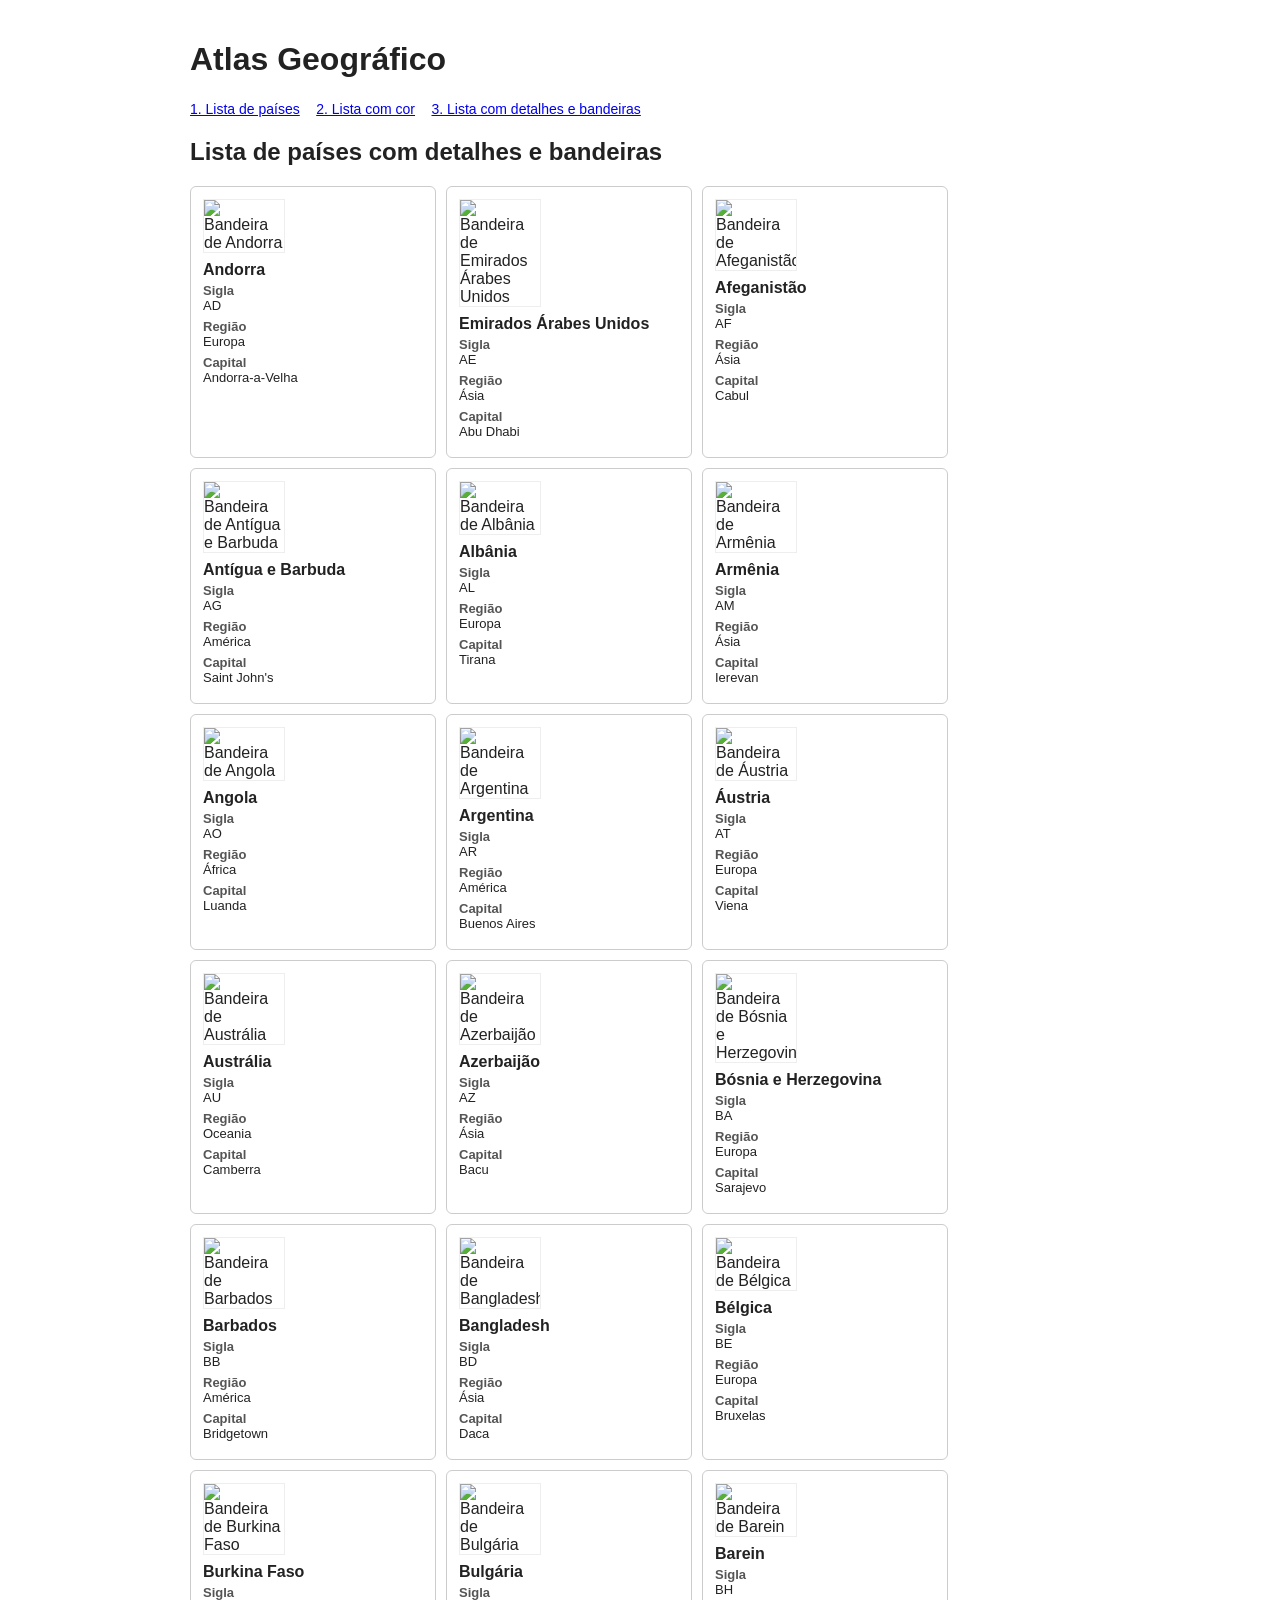
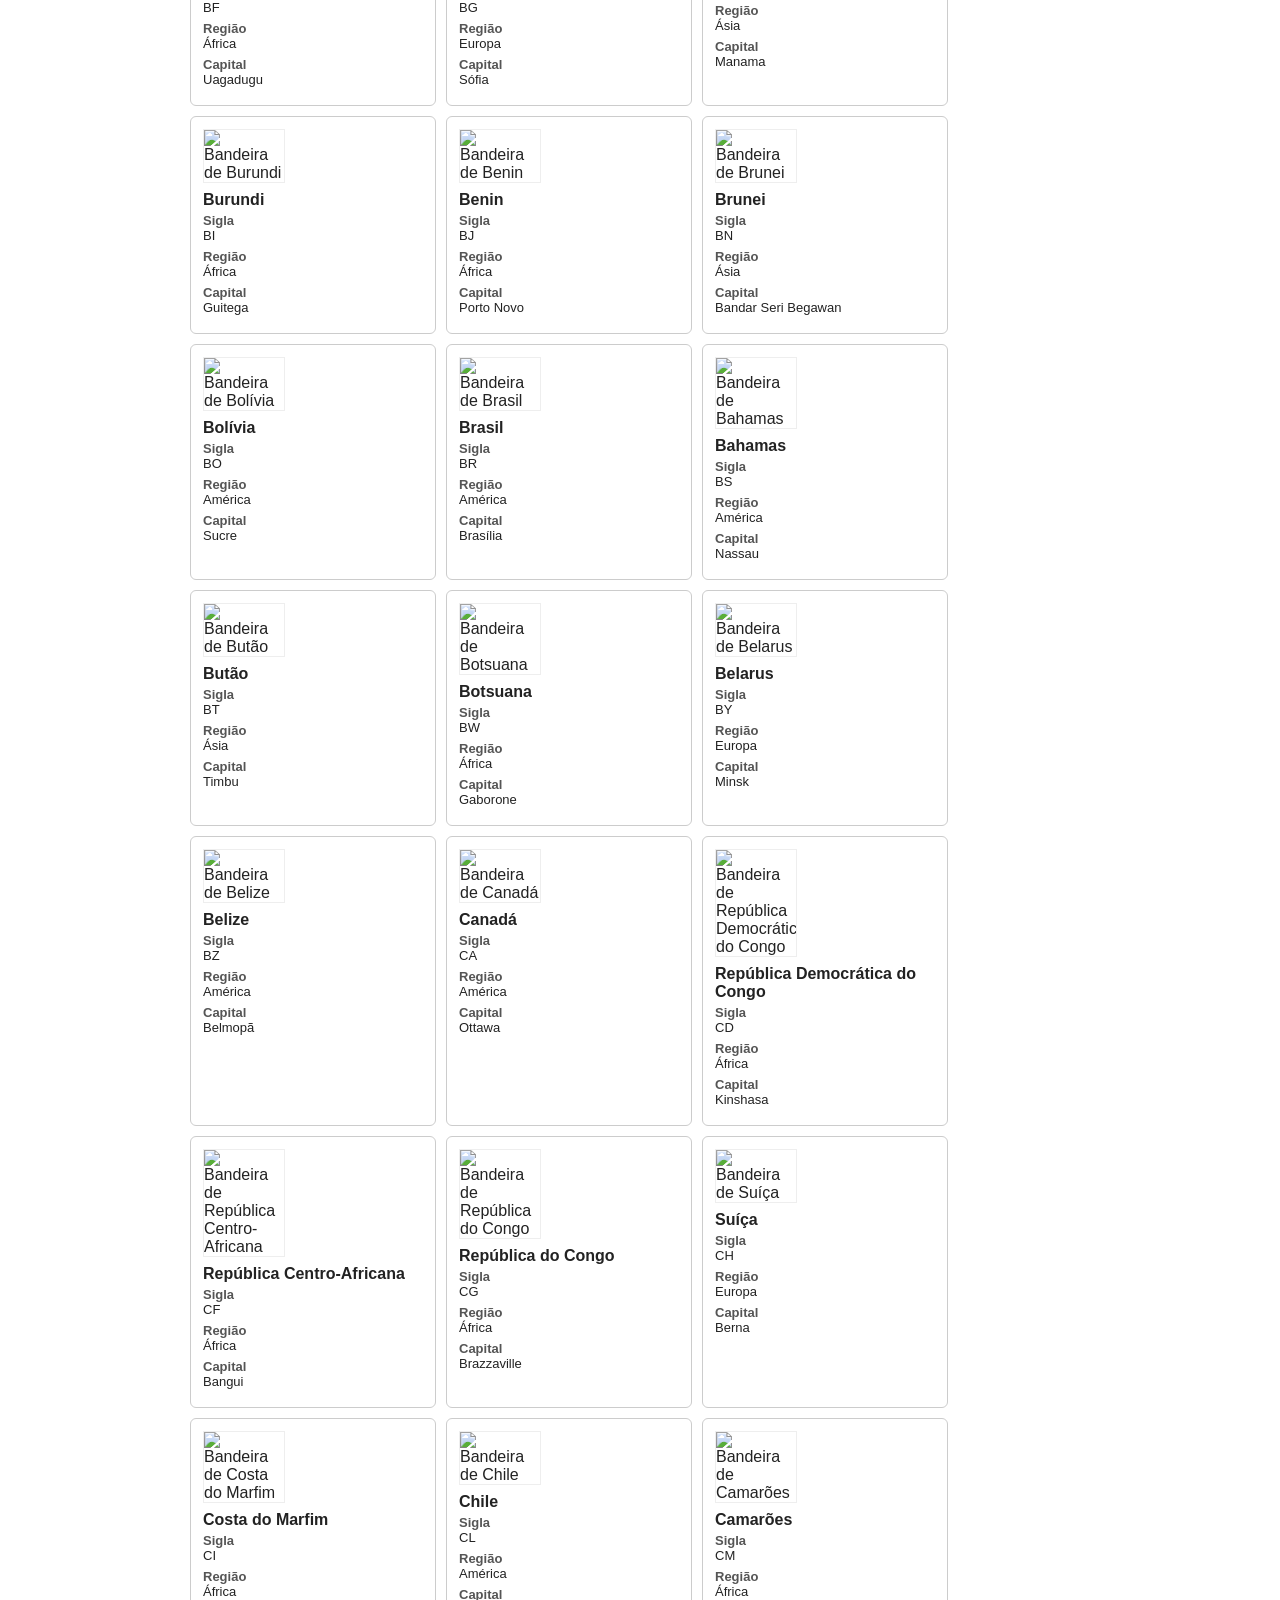
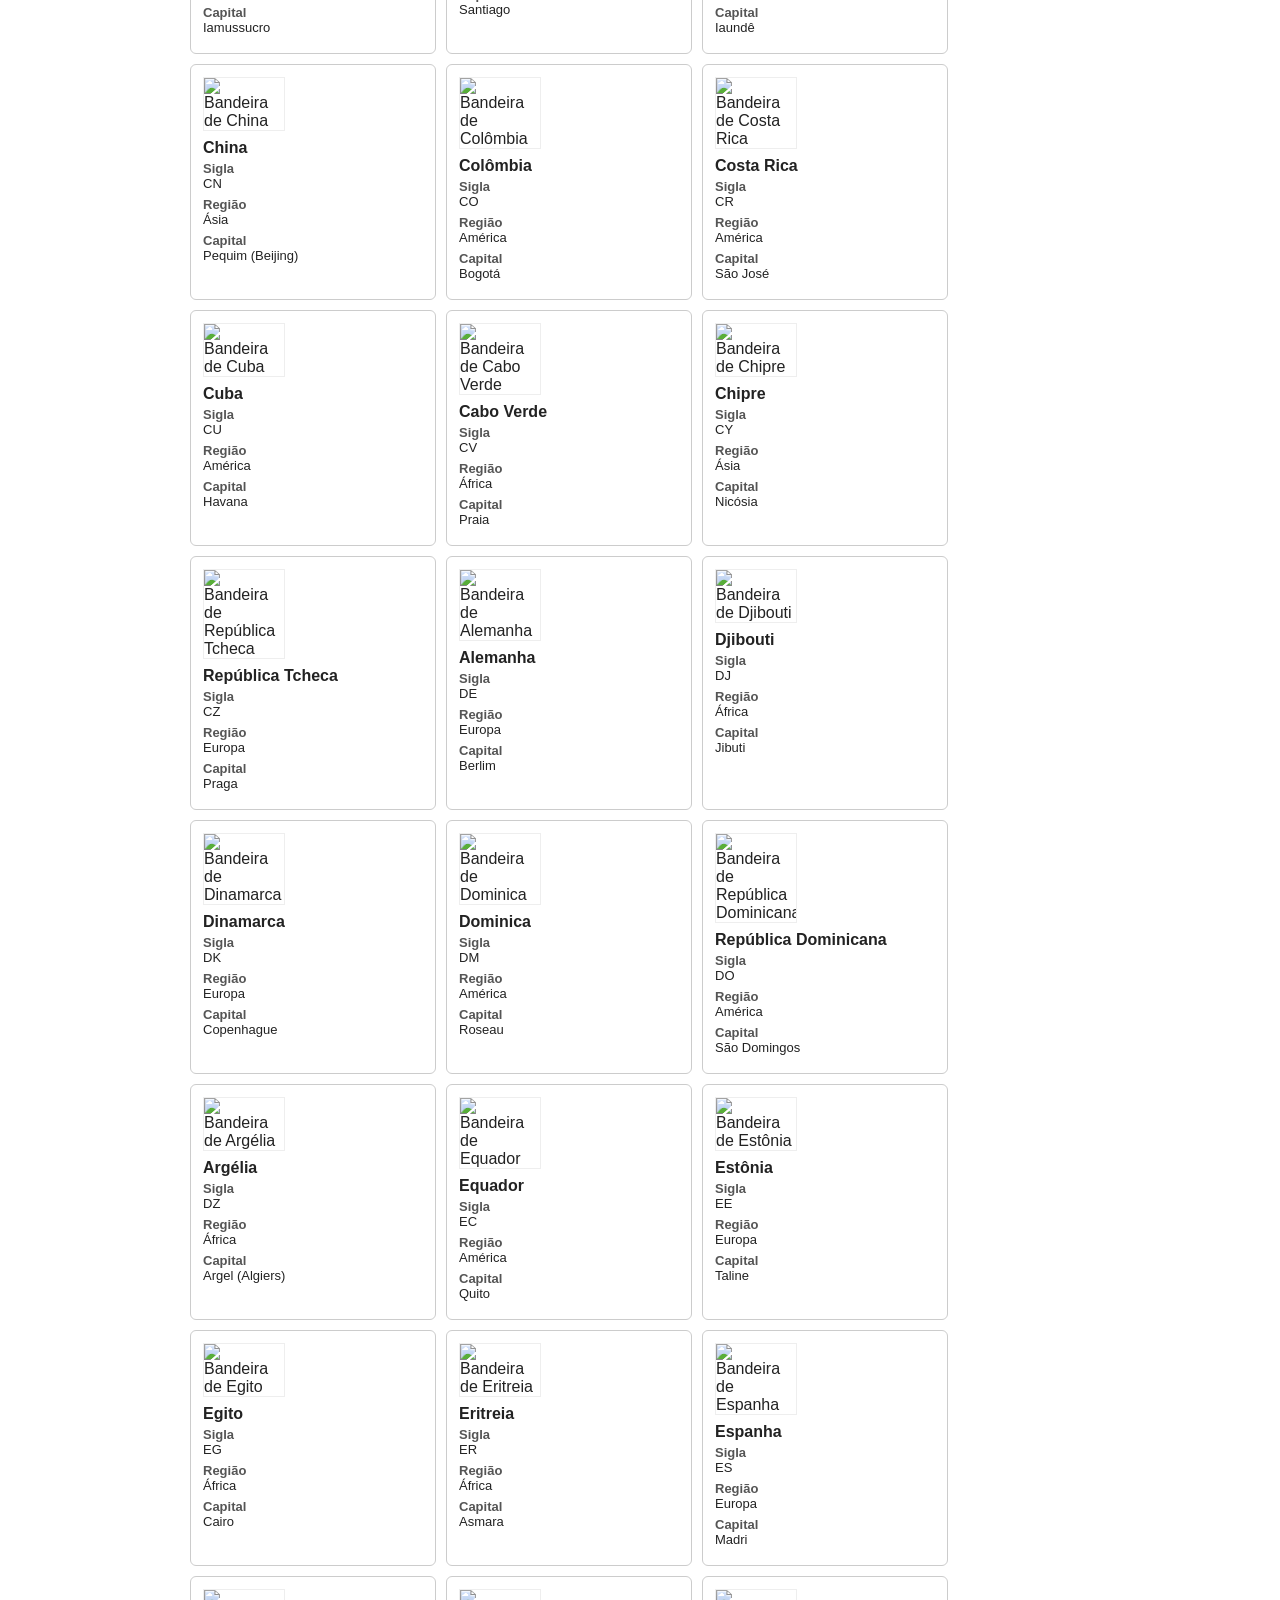
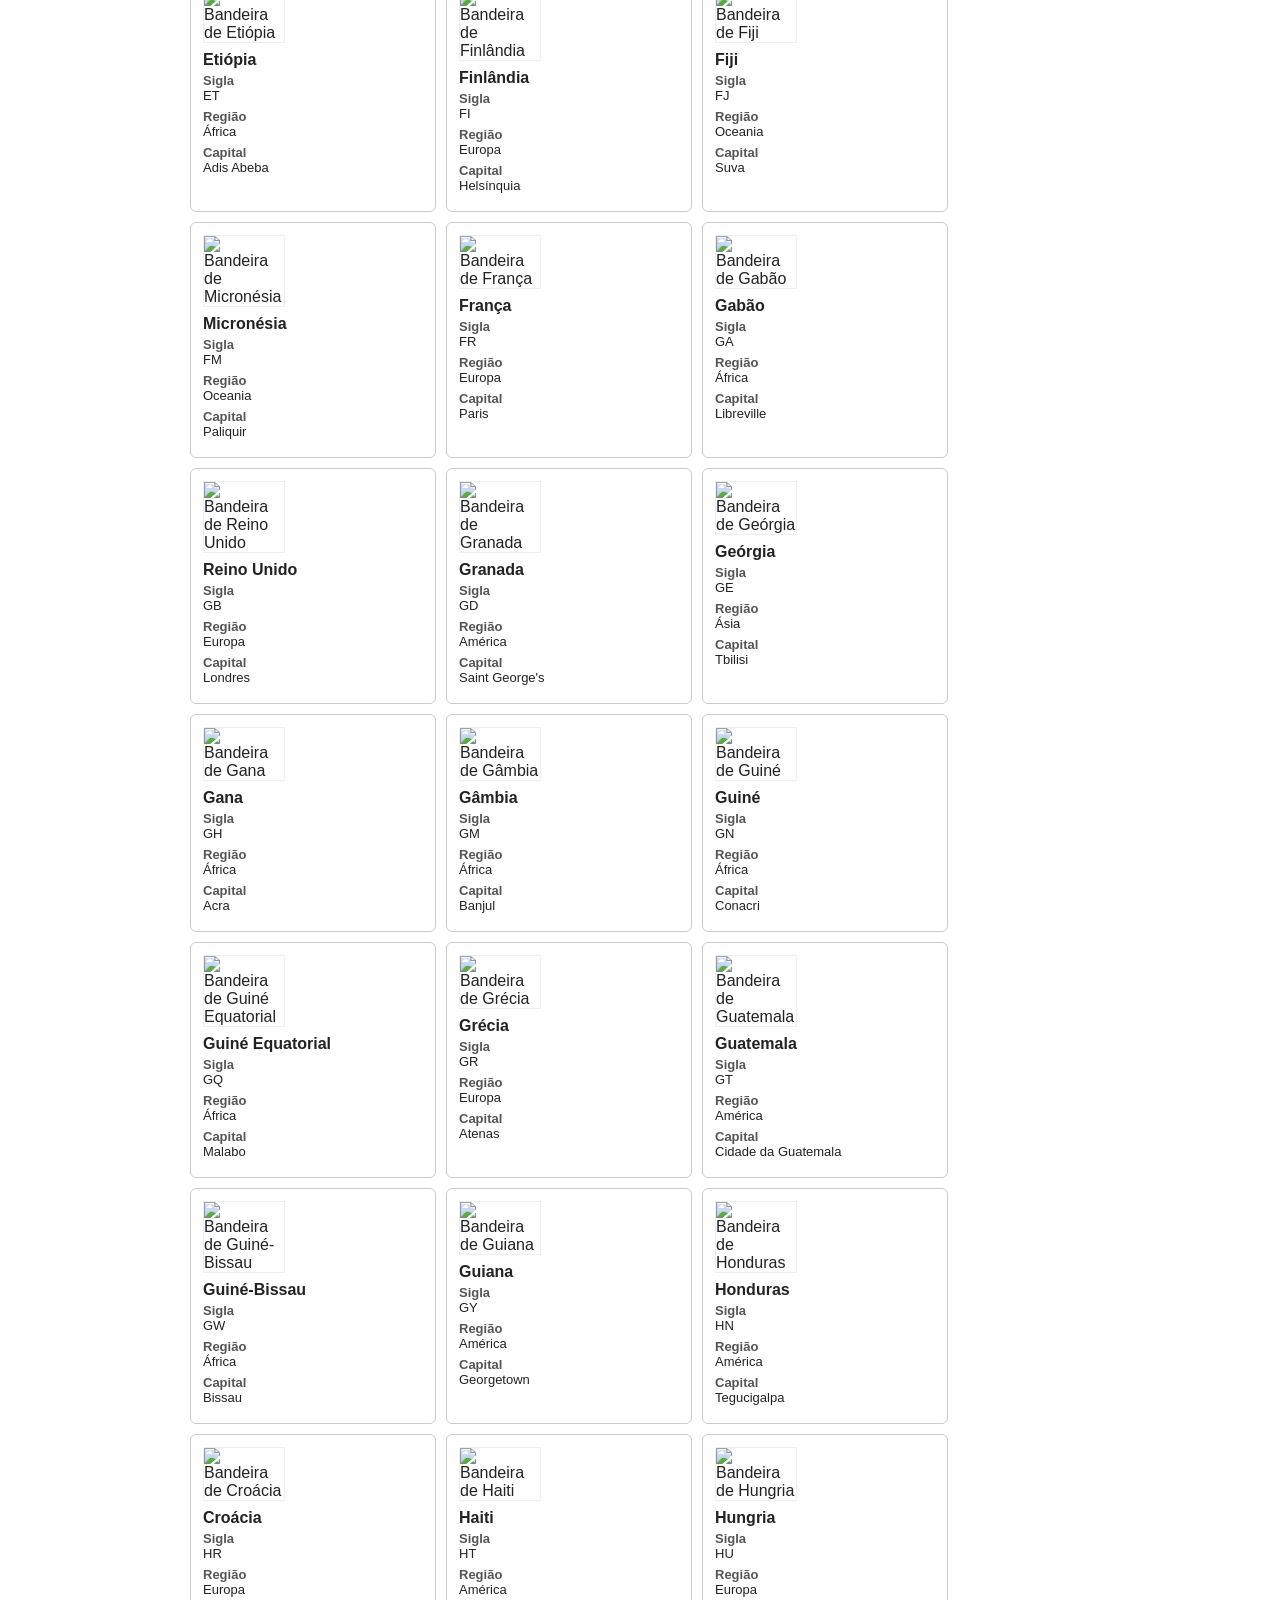
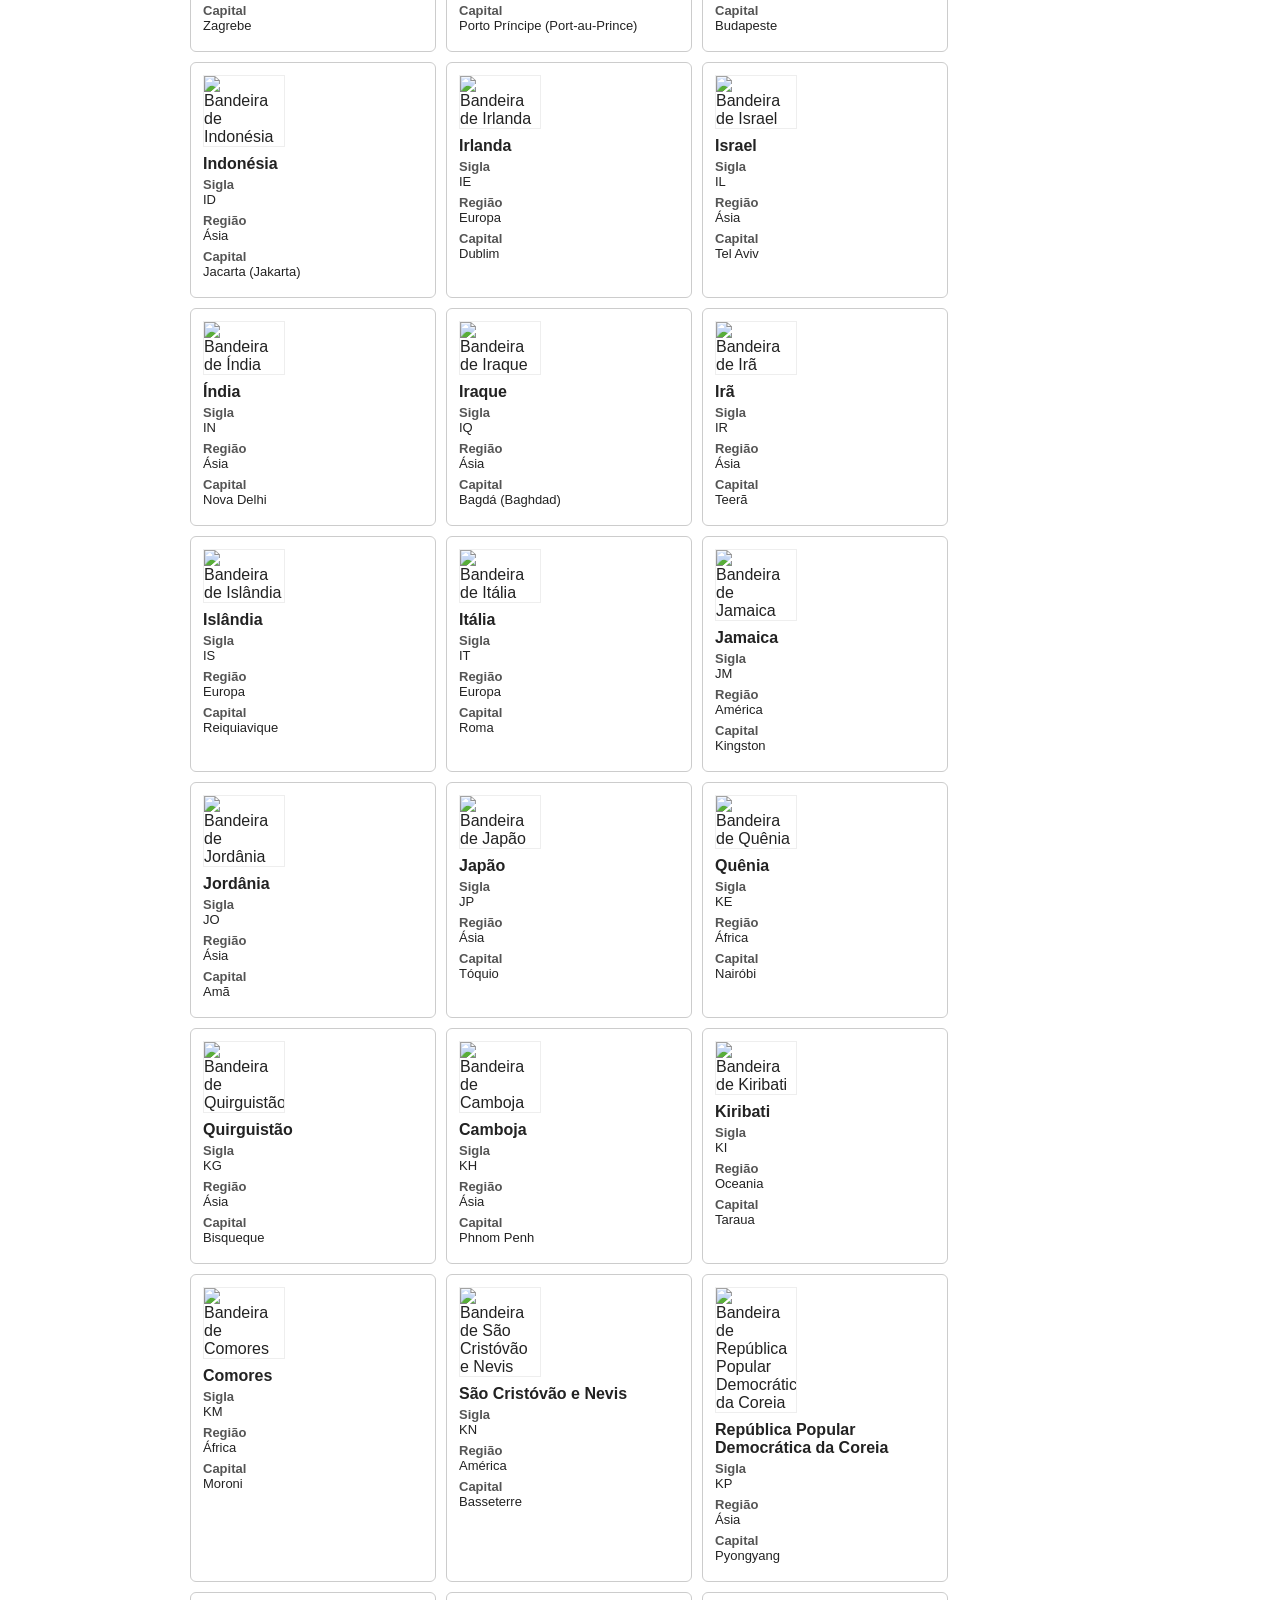
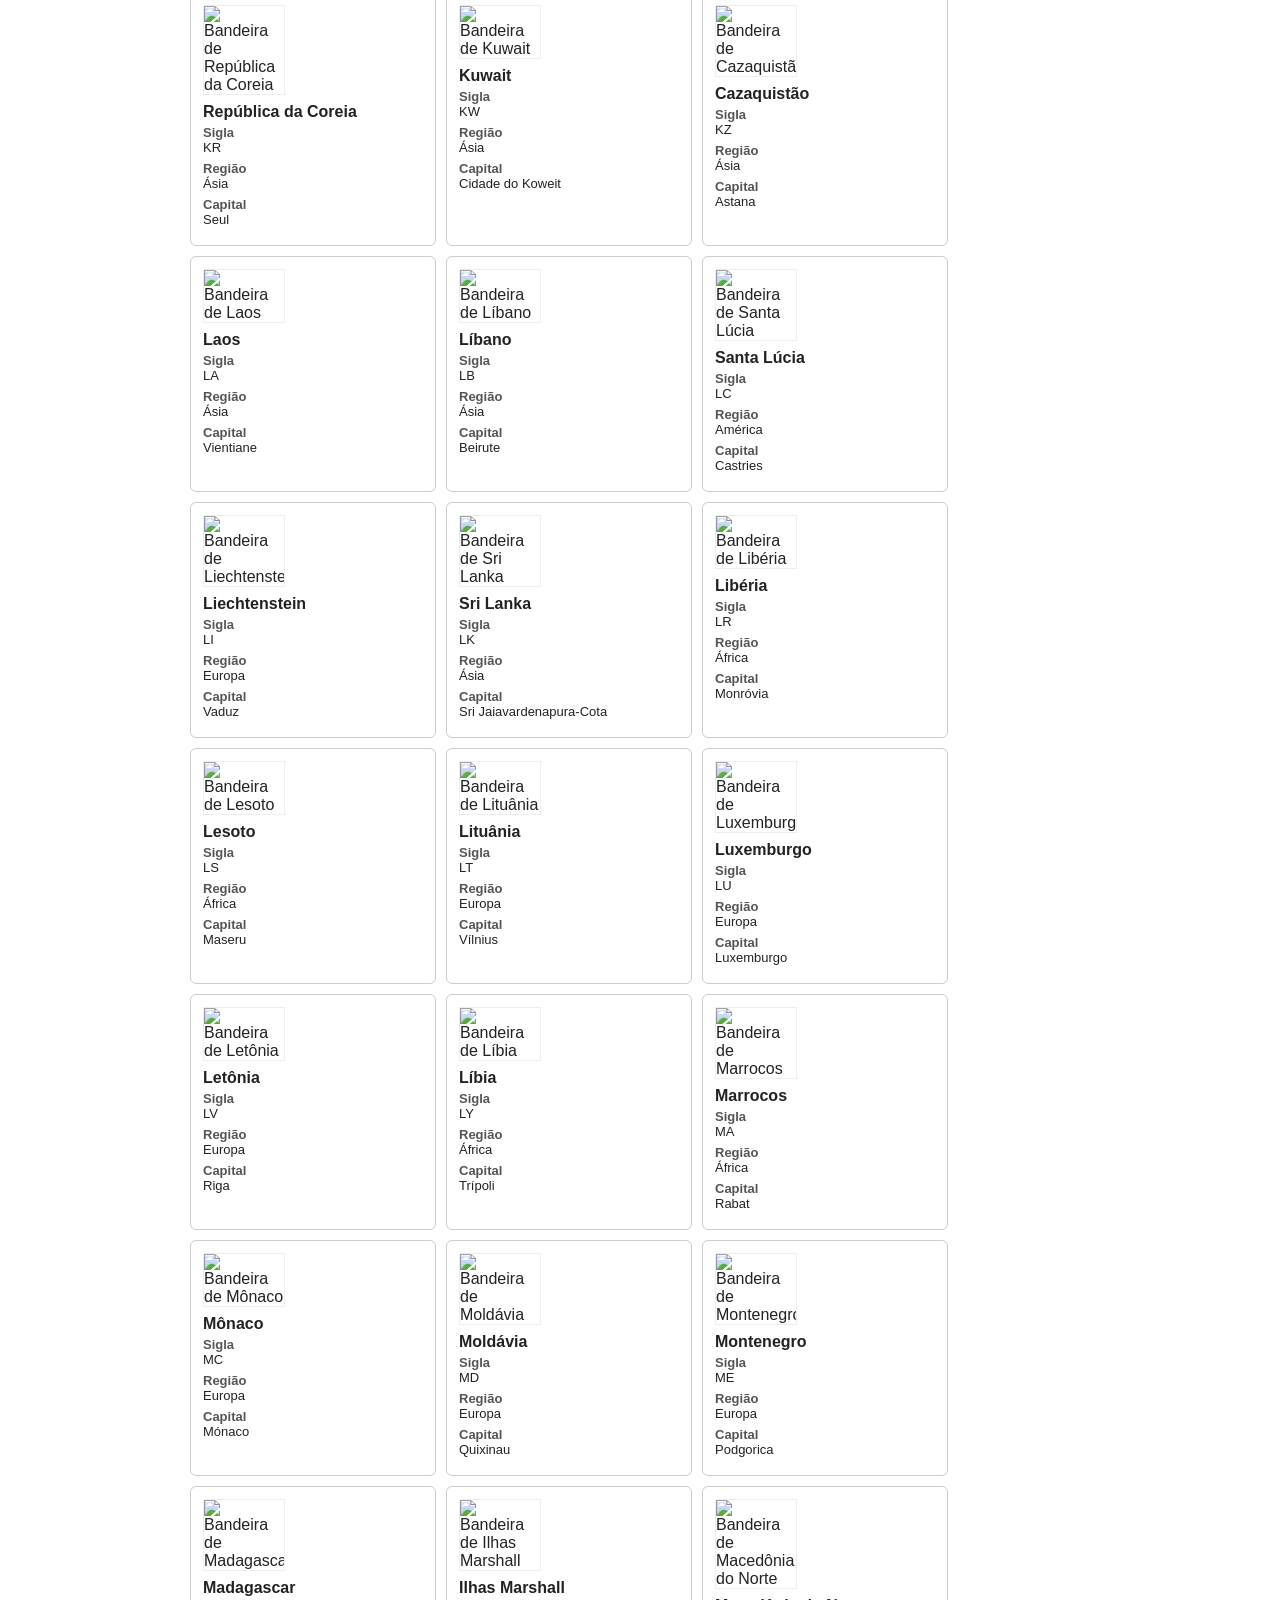
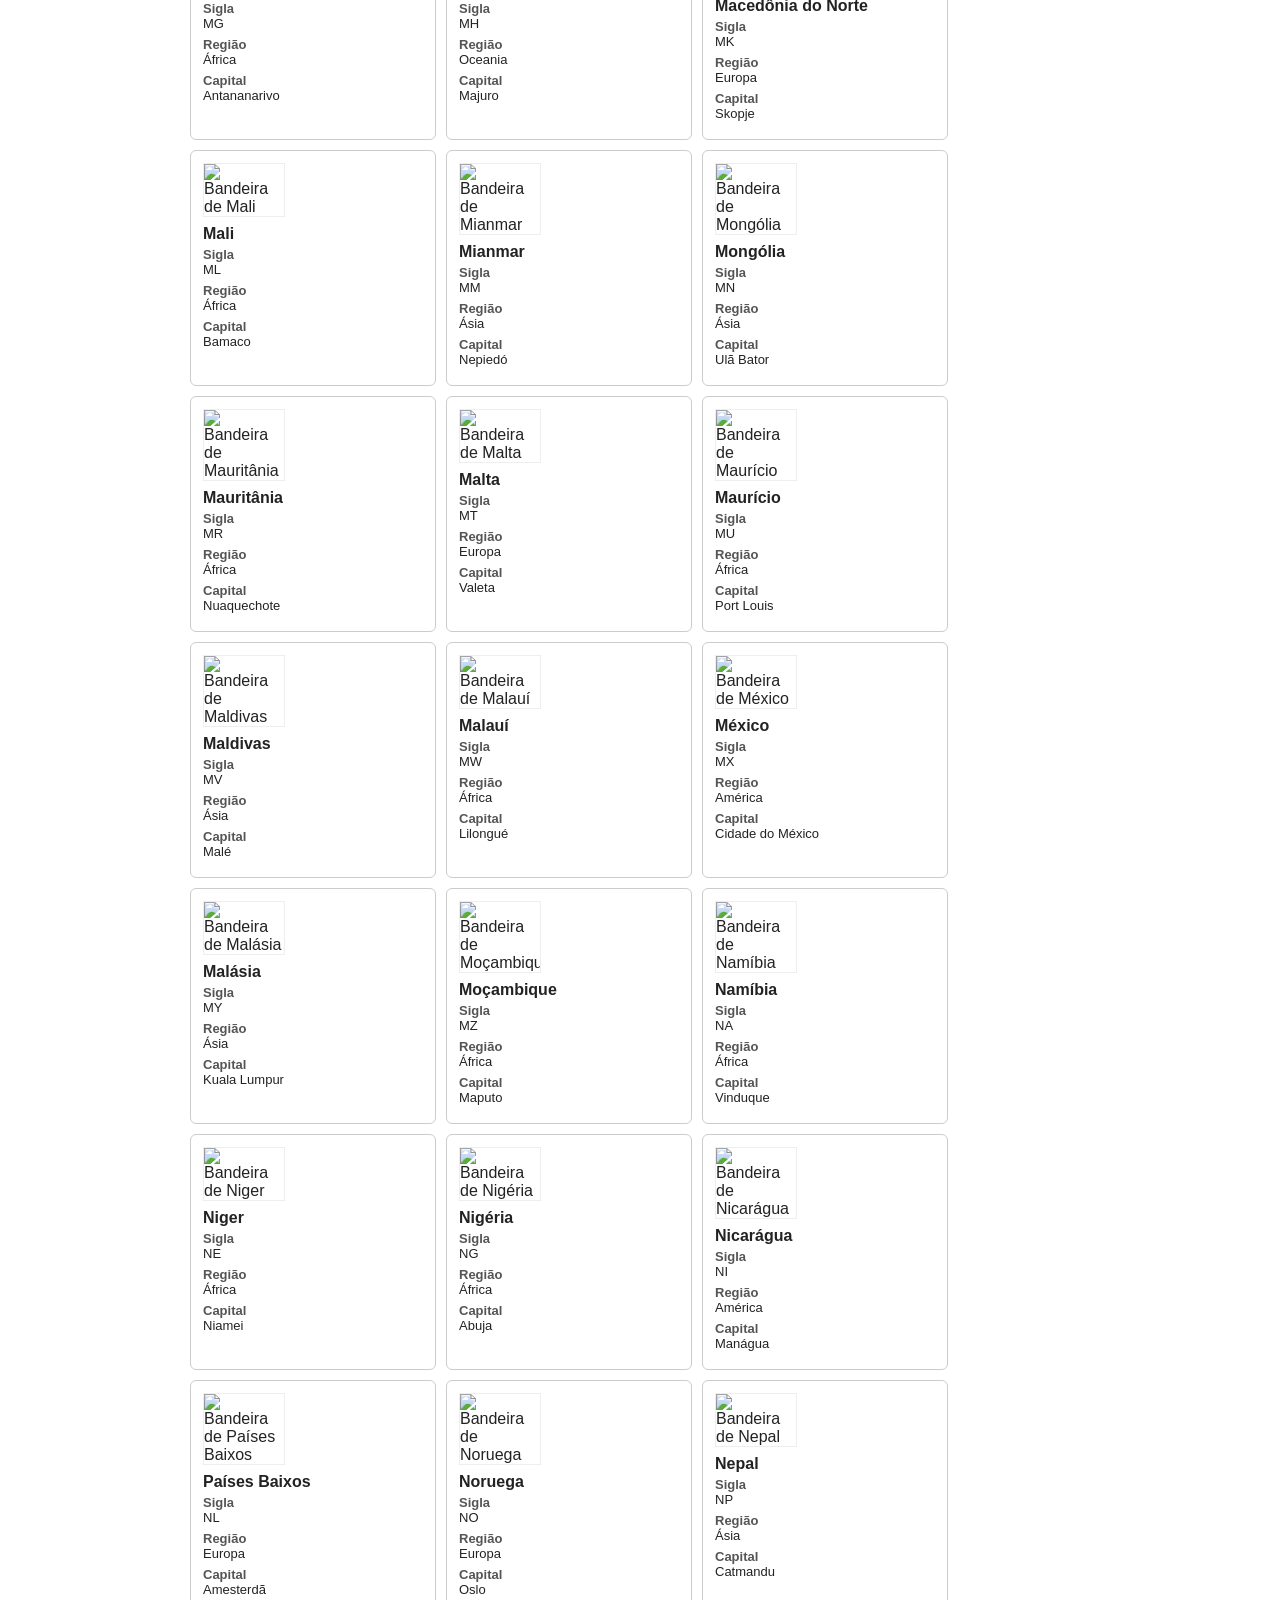
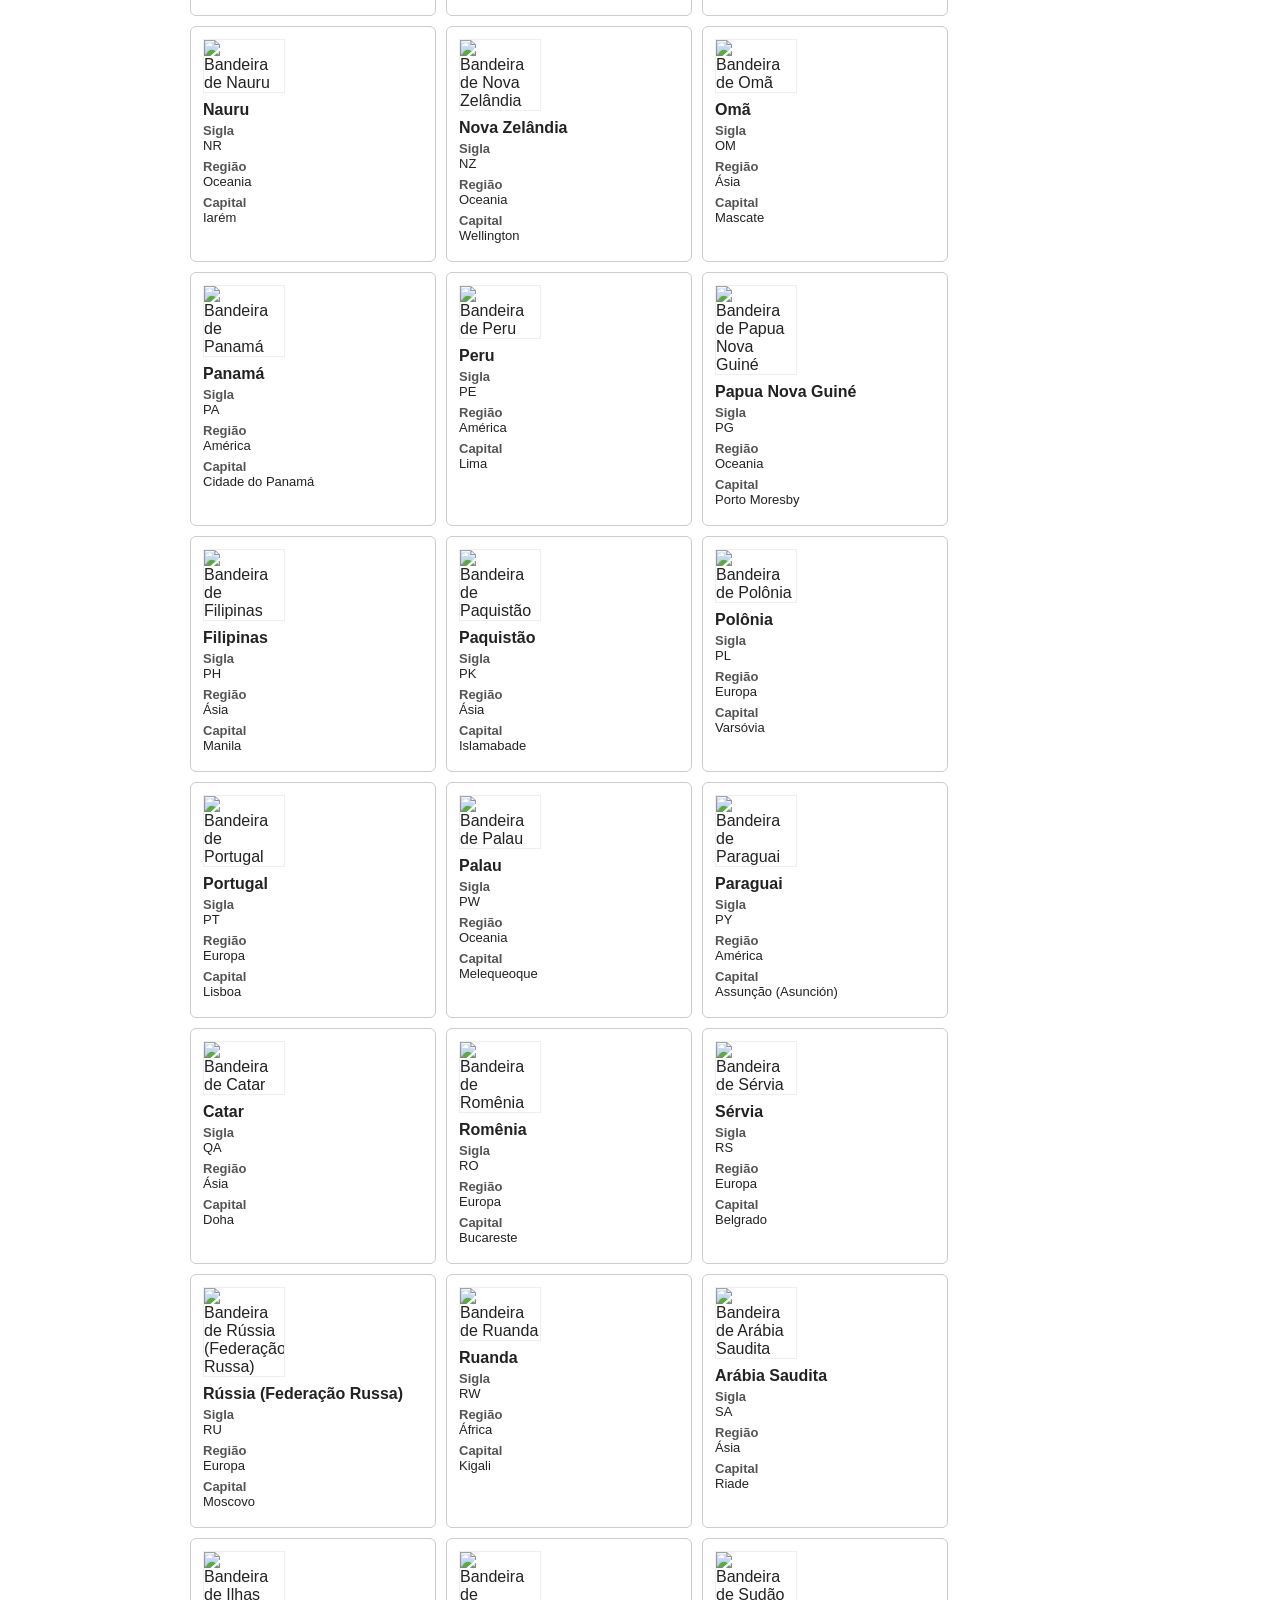
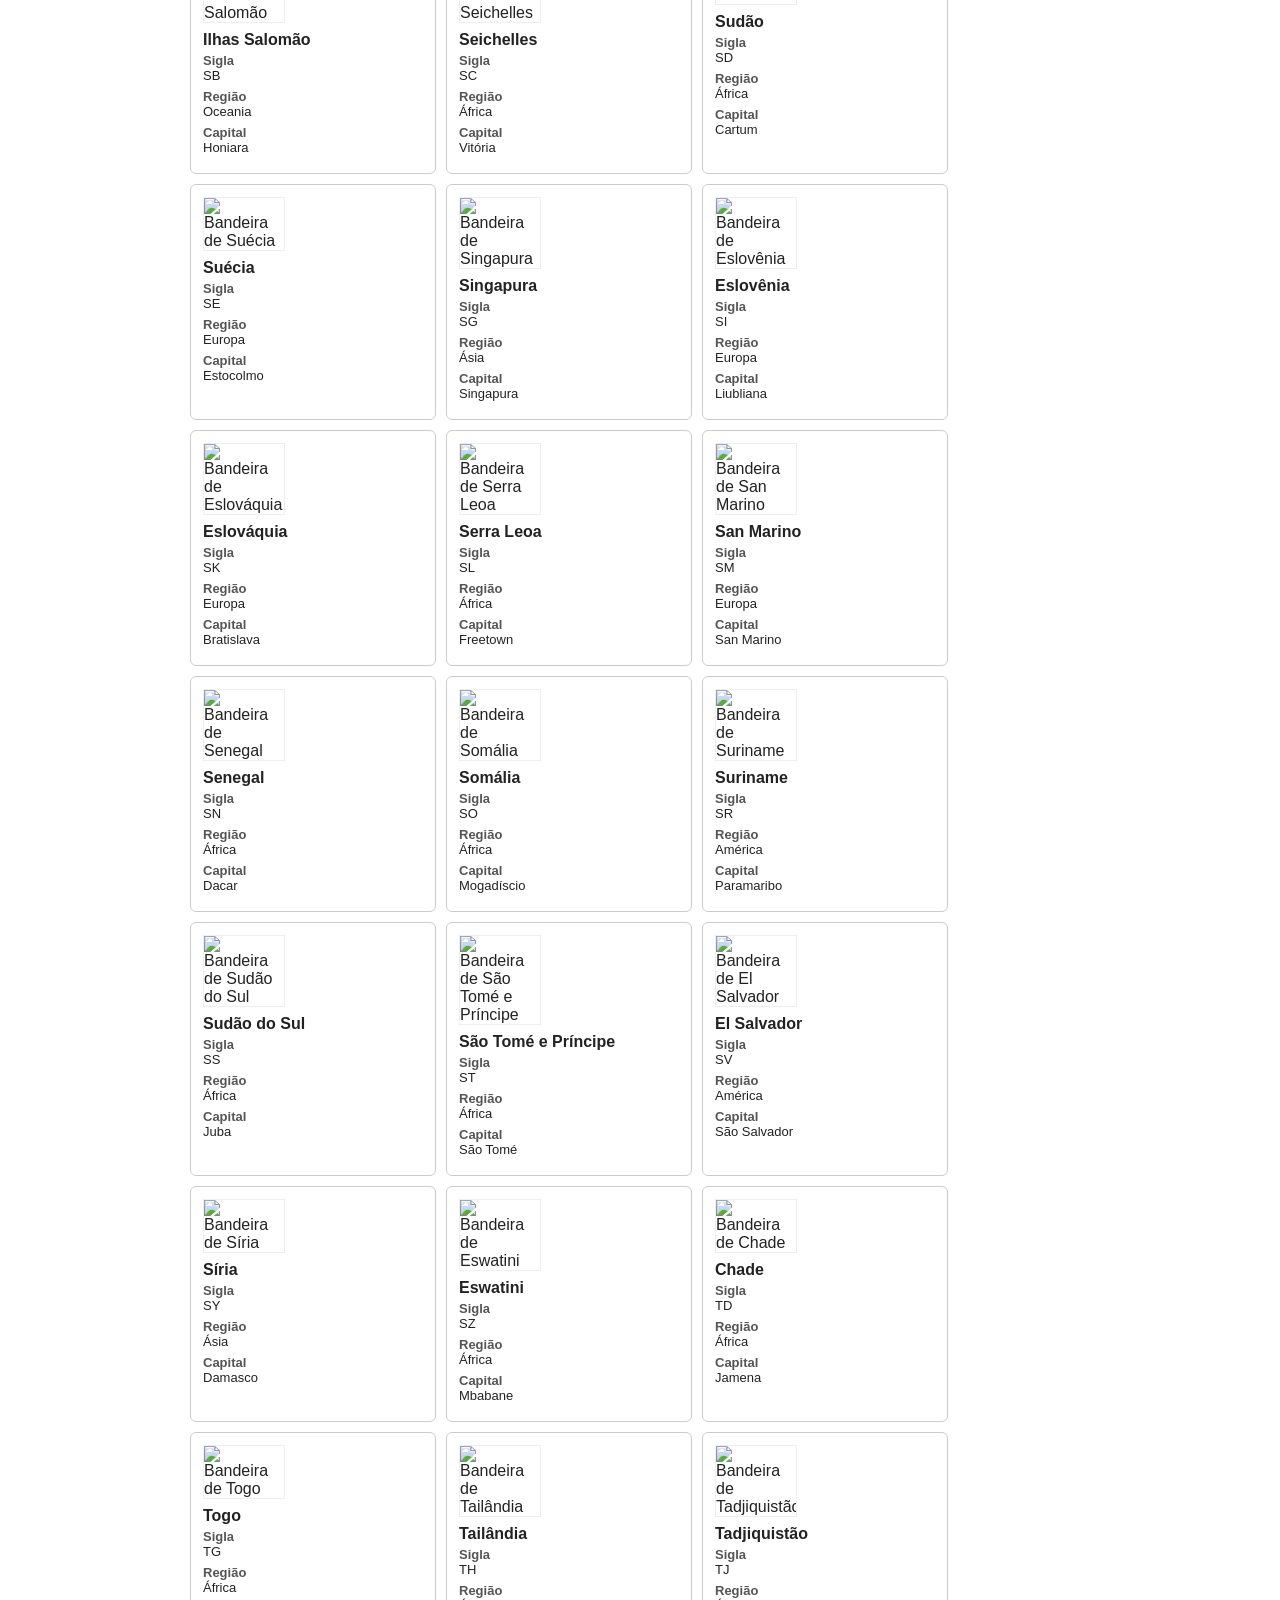
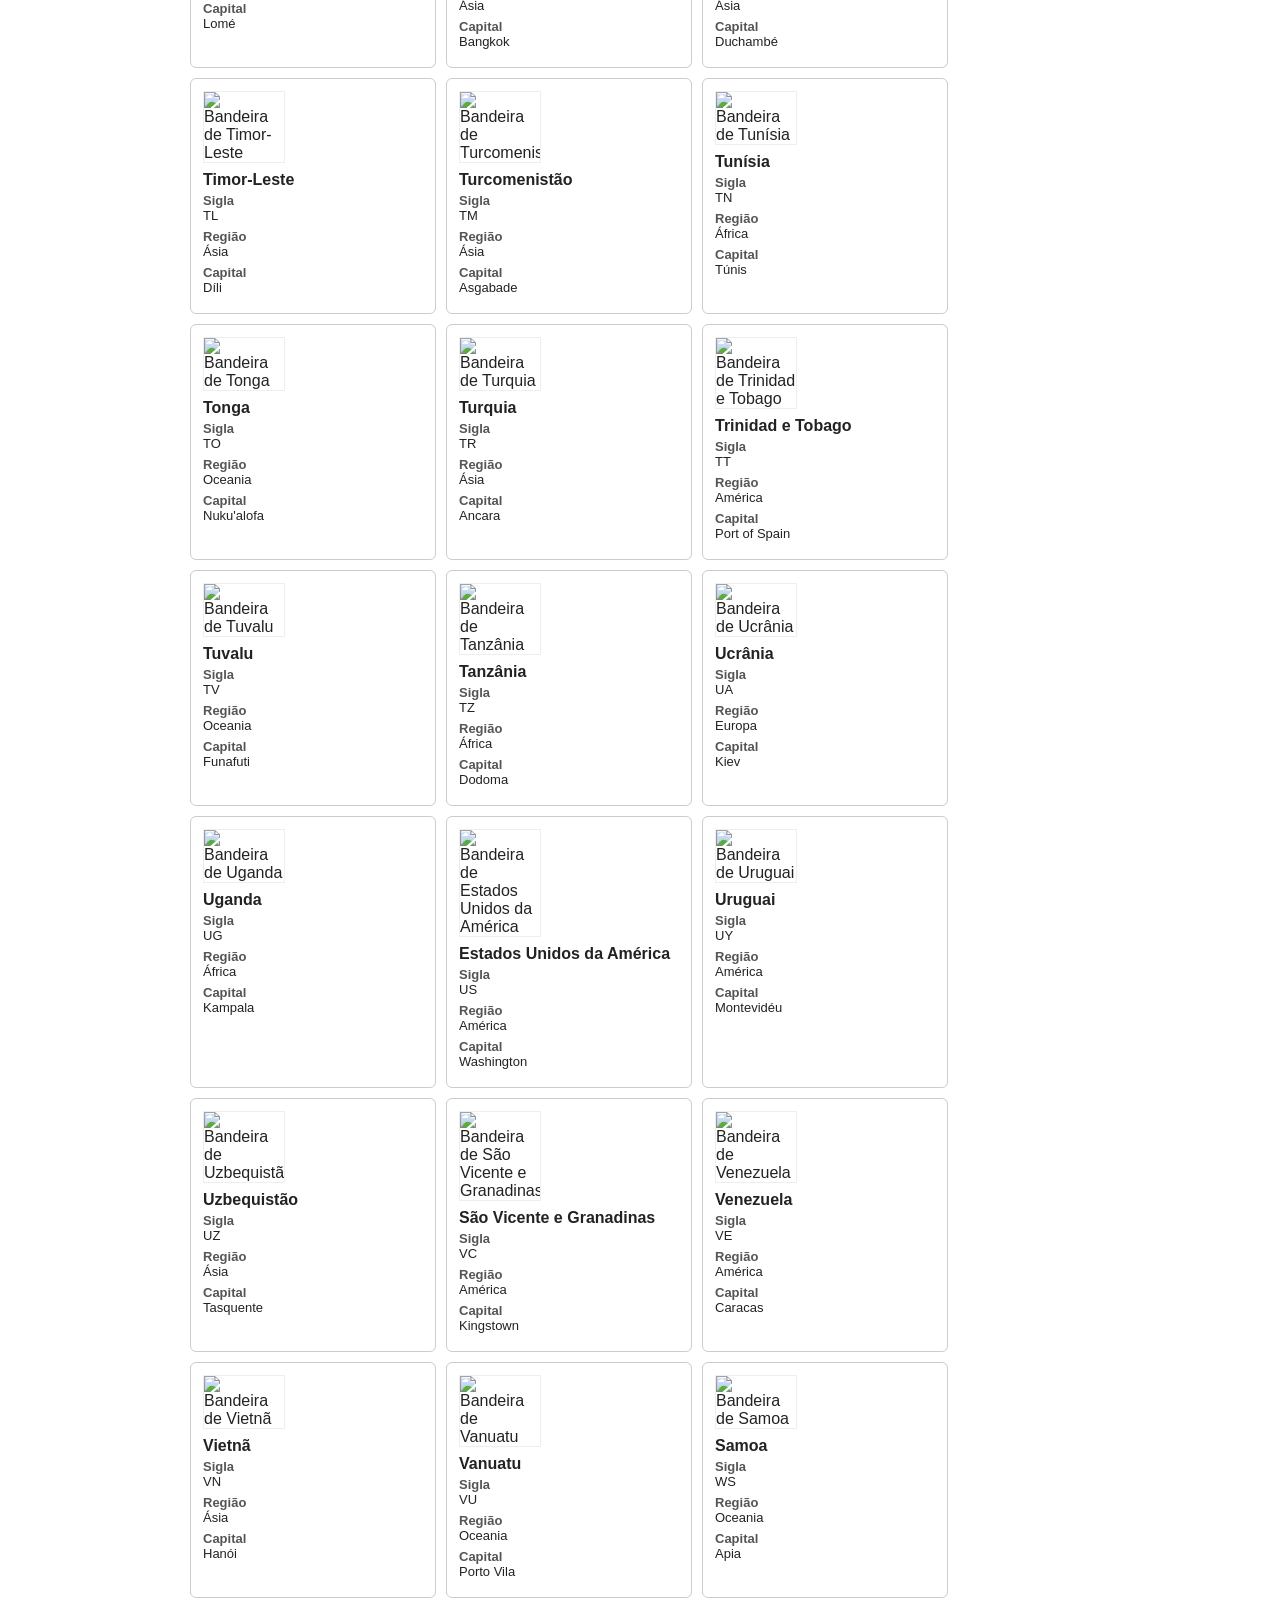
==== aluno/paises/paises-detalhes.html @ 15558d2b "exercicio paises" ====
<!DOCTYPE html>
<html lang="pt-br">
<head>
	<meta charset="UTF-8">
	<meta name="viewport" content="width=device-width, initial-scale=1.0">
	<title>Países com detalhes e bandeiras</title>
	<link rel="stylesheet" href="style.css">
</head>
<body>
	<header>
		<h1>Atlas Geográfico</h1>
		<nav>
			<a href="index.html">1. Lista de países</a>
			<a href="paises-cor.html">2. Lista com cor</a>
			<a href="paises-detalhes.html">3. Lista com detalhes e bandeiras</a>
		</nav>
	</header>

	<main>
		<h2>Lista de países com detalhes e bandeiras</h2>
		<section class="countries">
			<!-- Insira os países aqui -->
		</section>
	</main>

	<script src="countries-api.js"></script>
	<script src="lista-paises-detalhes.js"></script>
</body>
</html>
---- aluno/paises/style.css ----
body {
	font-family: Arial, sans-serif;
	max-width: 900px;
	margin: 0 auto;
	padding: 20px;
	color: #222;
}

header {
	margin-bottom: 20px;
}

nav a {
	margin-right: 12px;
	font-size: 14px;
}

.countries {
	display: flex;
	flex-wrap: wrap;
	gap: 10px;
}

.countries div {
	border: 1px solid #ccc;
	border-radius: 6px;
	padding: 10px 16px;
}

.countries div h3 {
	margin: 0;
	font-size: 14px;
}

.countries article {
	border: 1px solid #ccc;
	border-radius: 6px;
	padding: 12px;
	width: 220px;
}

.countries article h3 {
	margin: 8px 0 4px;
	font-size: 16px;
}

.countries article img {
	display: block;
	border: 1px solid #eee;
}

.countries article dl {
	margin: 0;
	font-size: 13px;
}

.countries article dt {
	font-weight: bold;
	color: #555;
}

.countries article dd {
	margin: 0 0 6px;
}
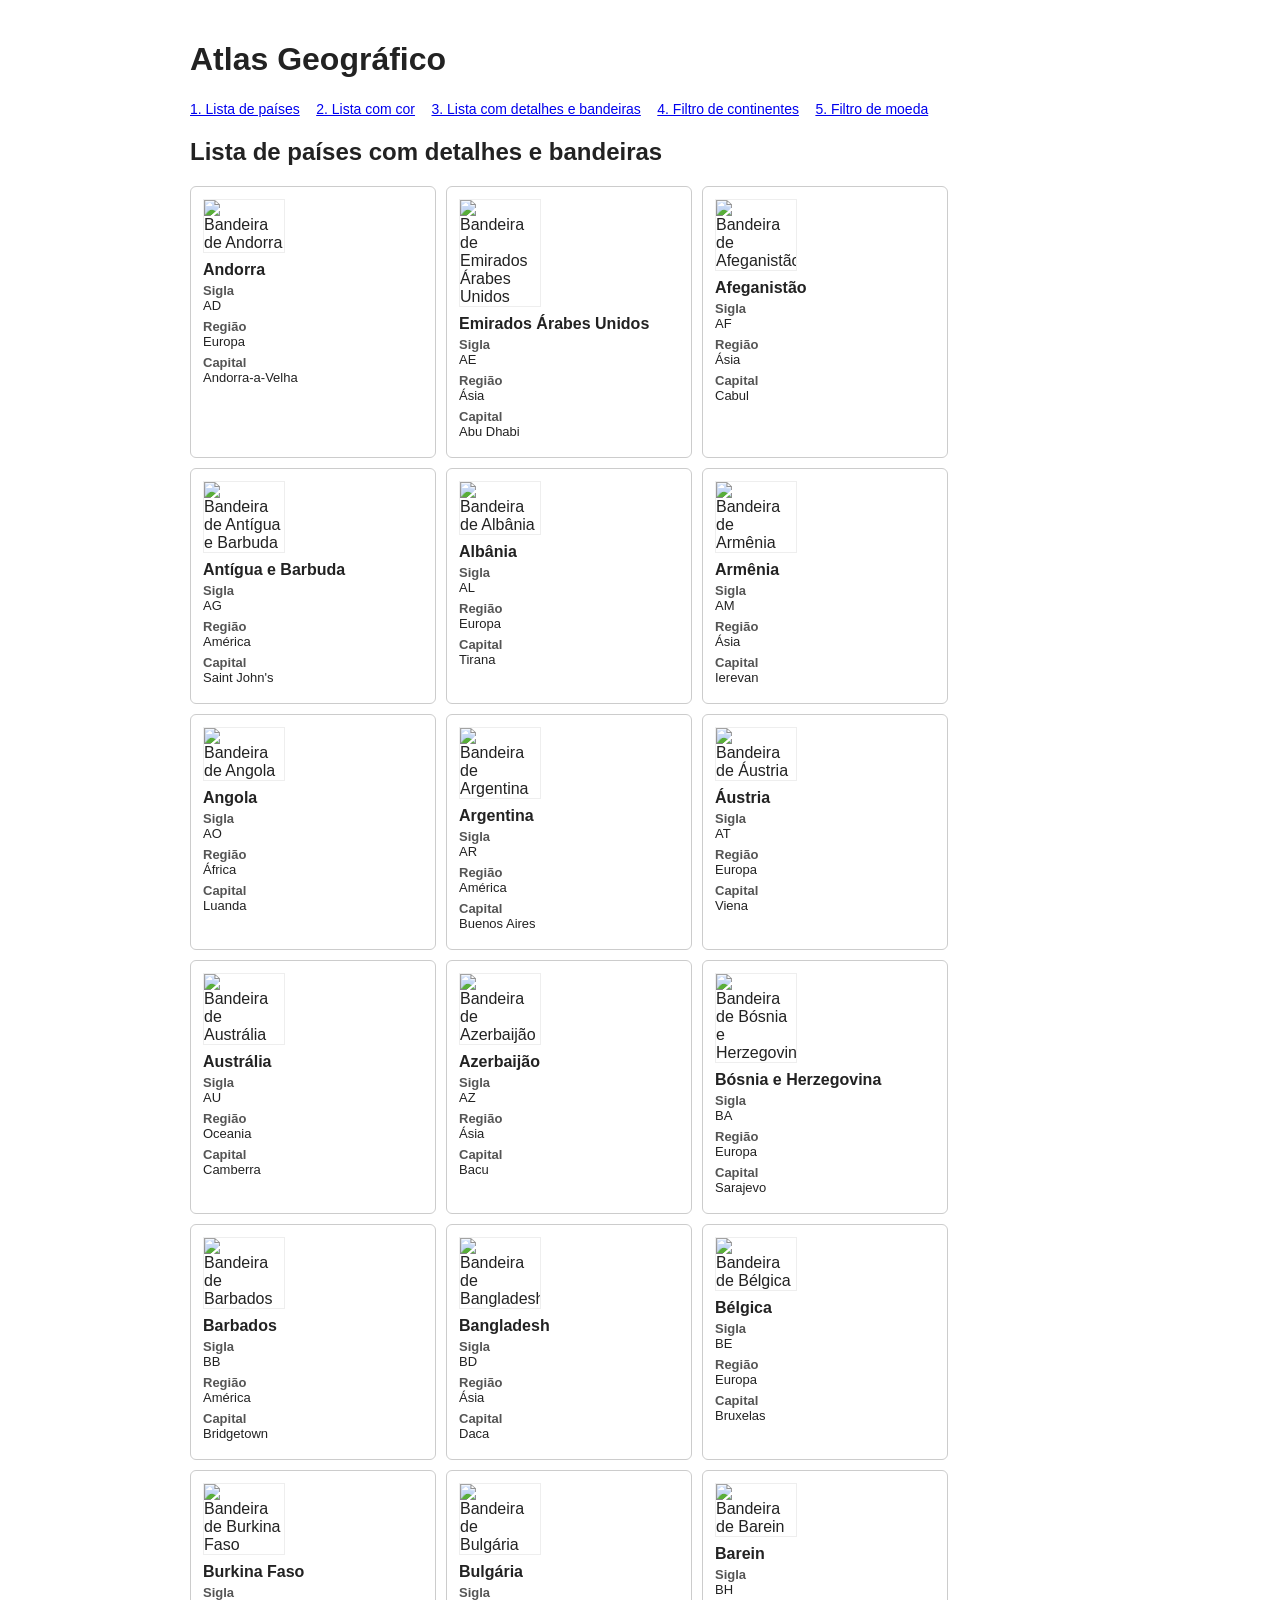
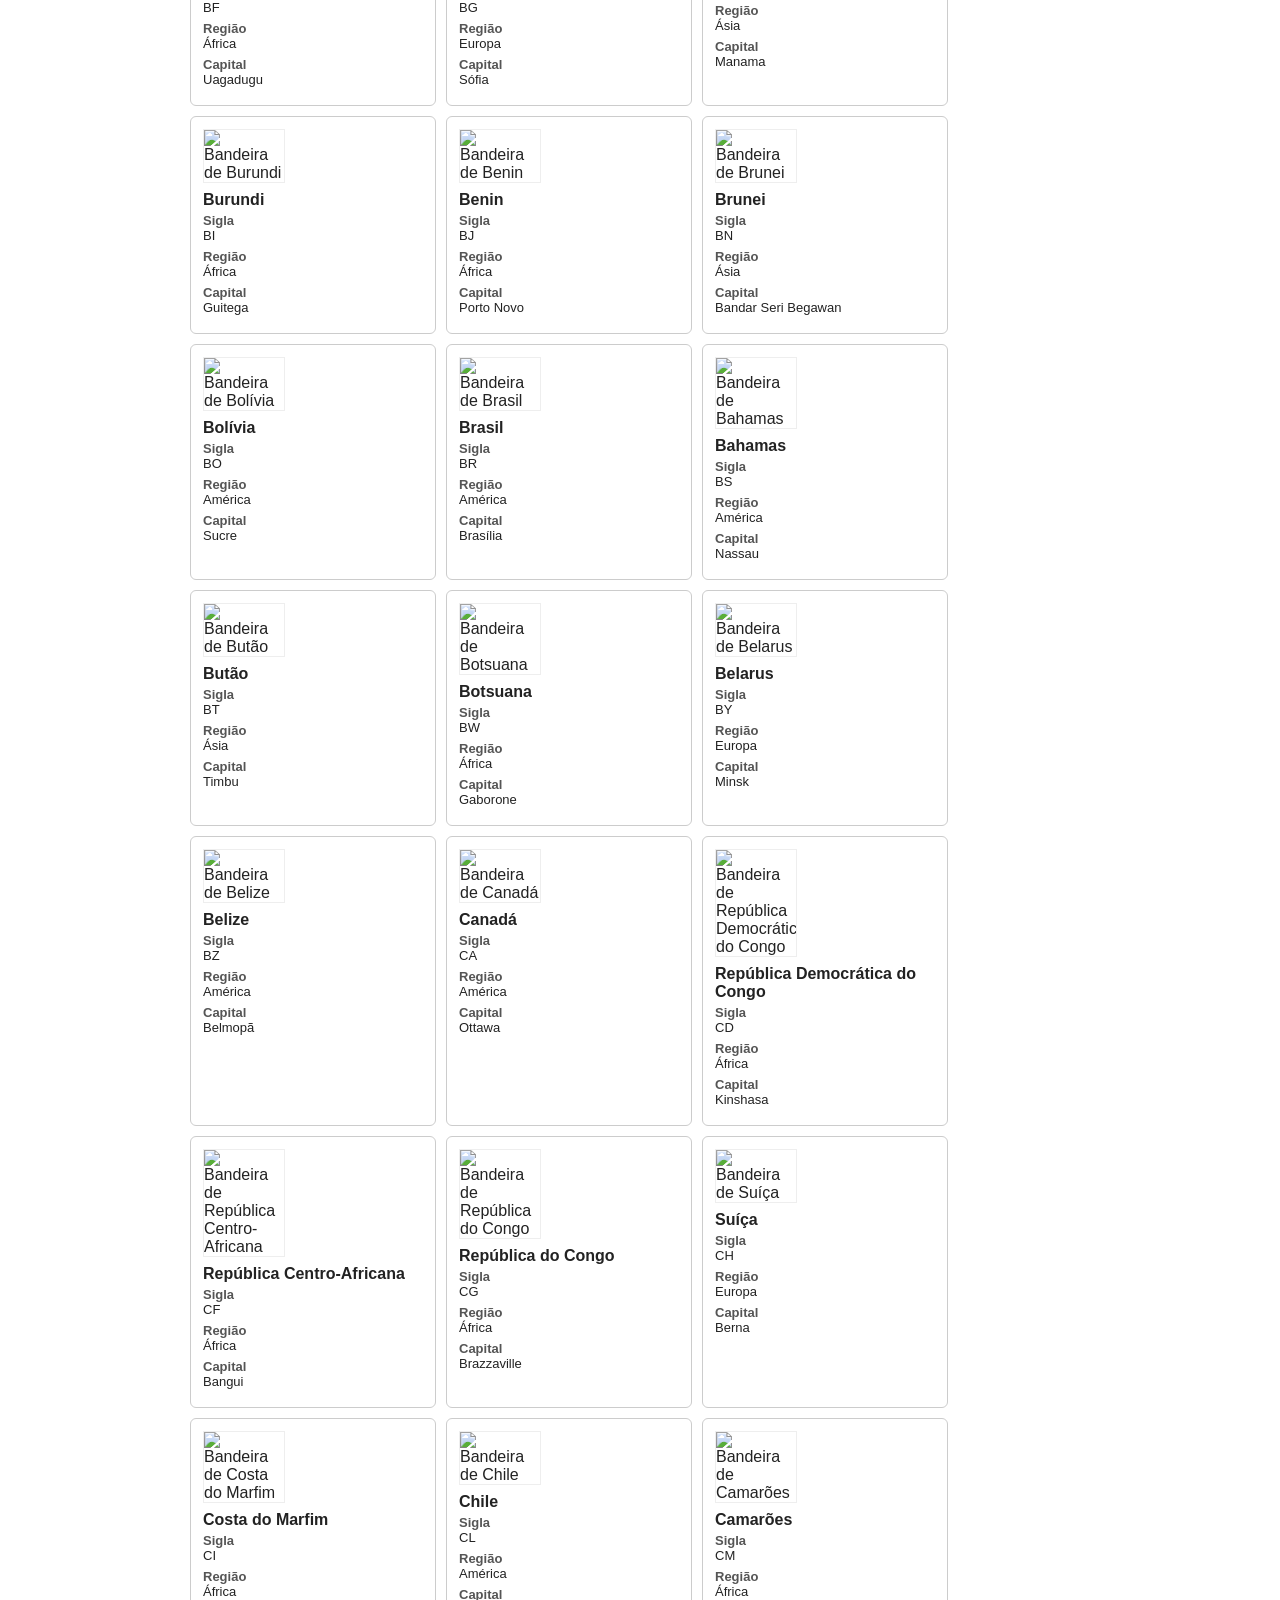
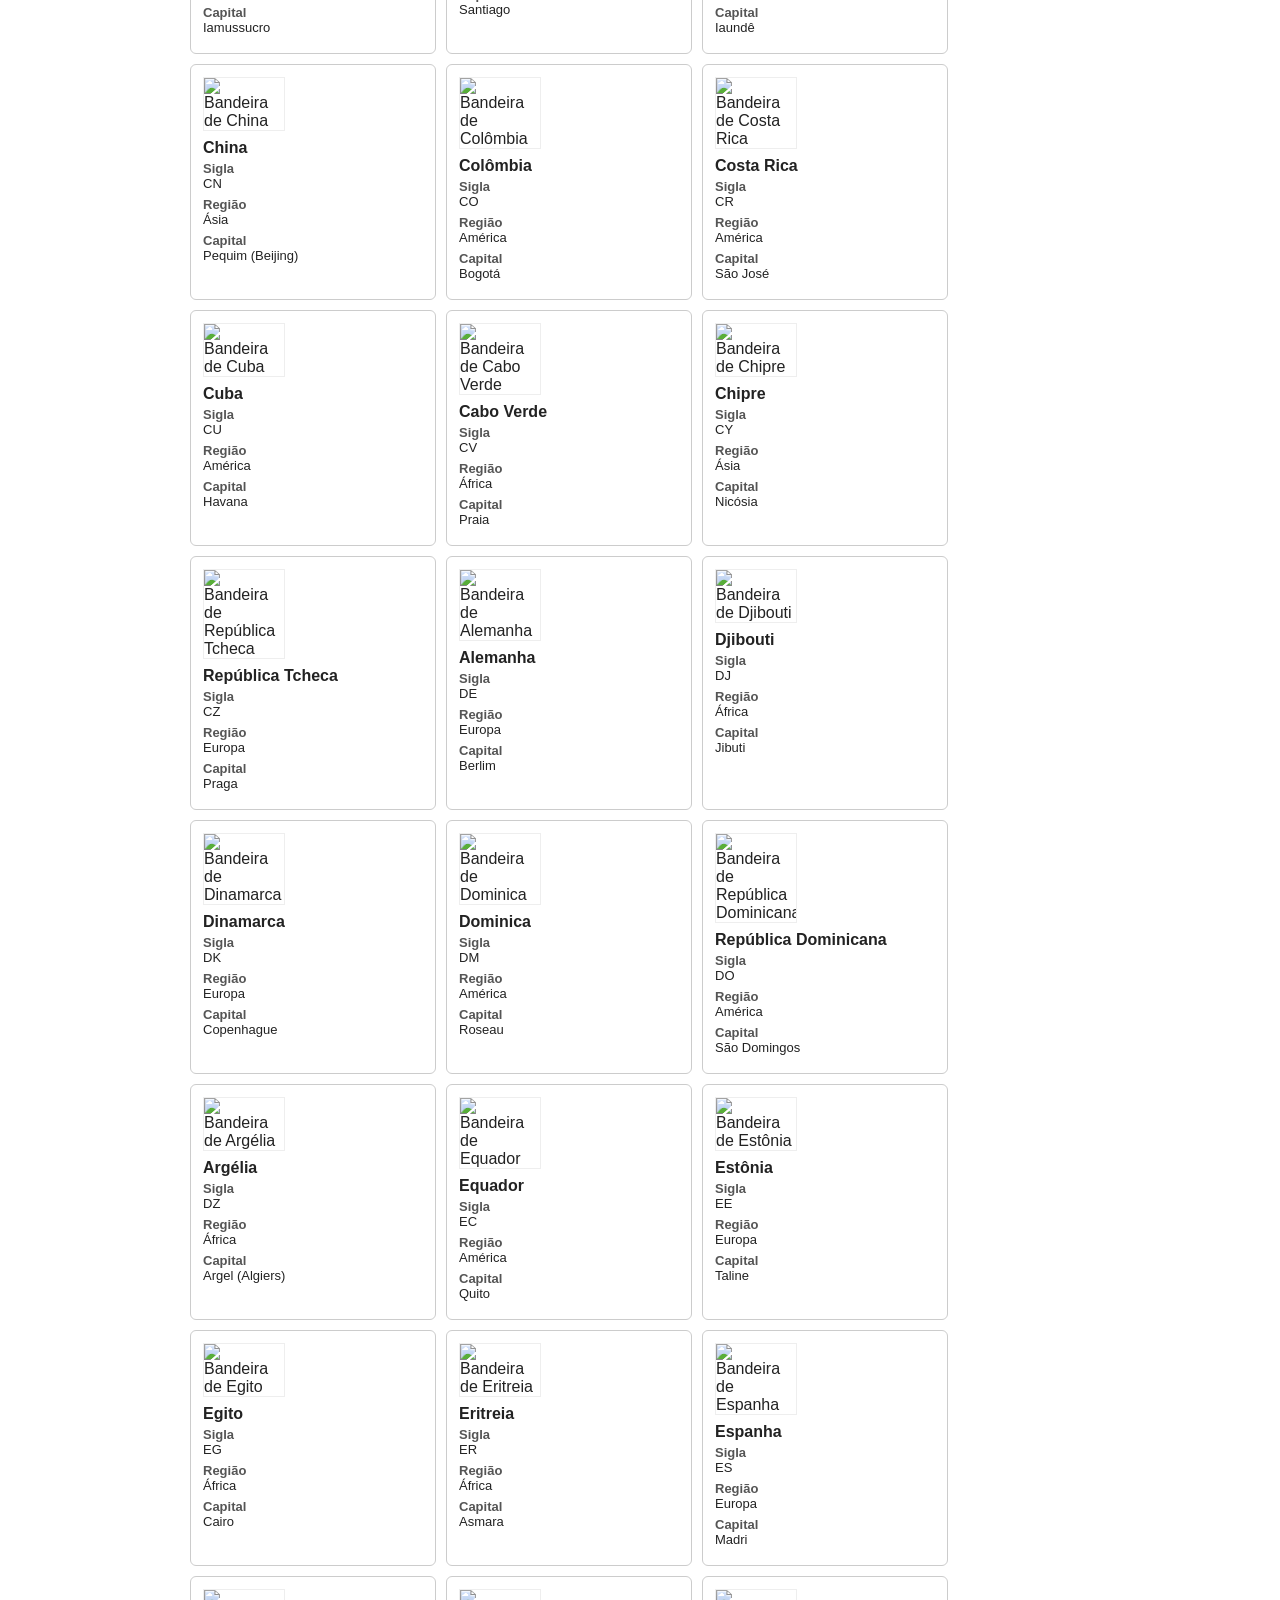
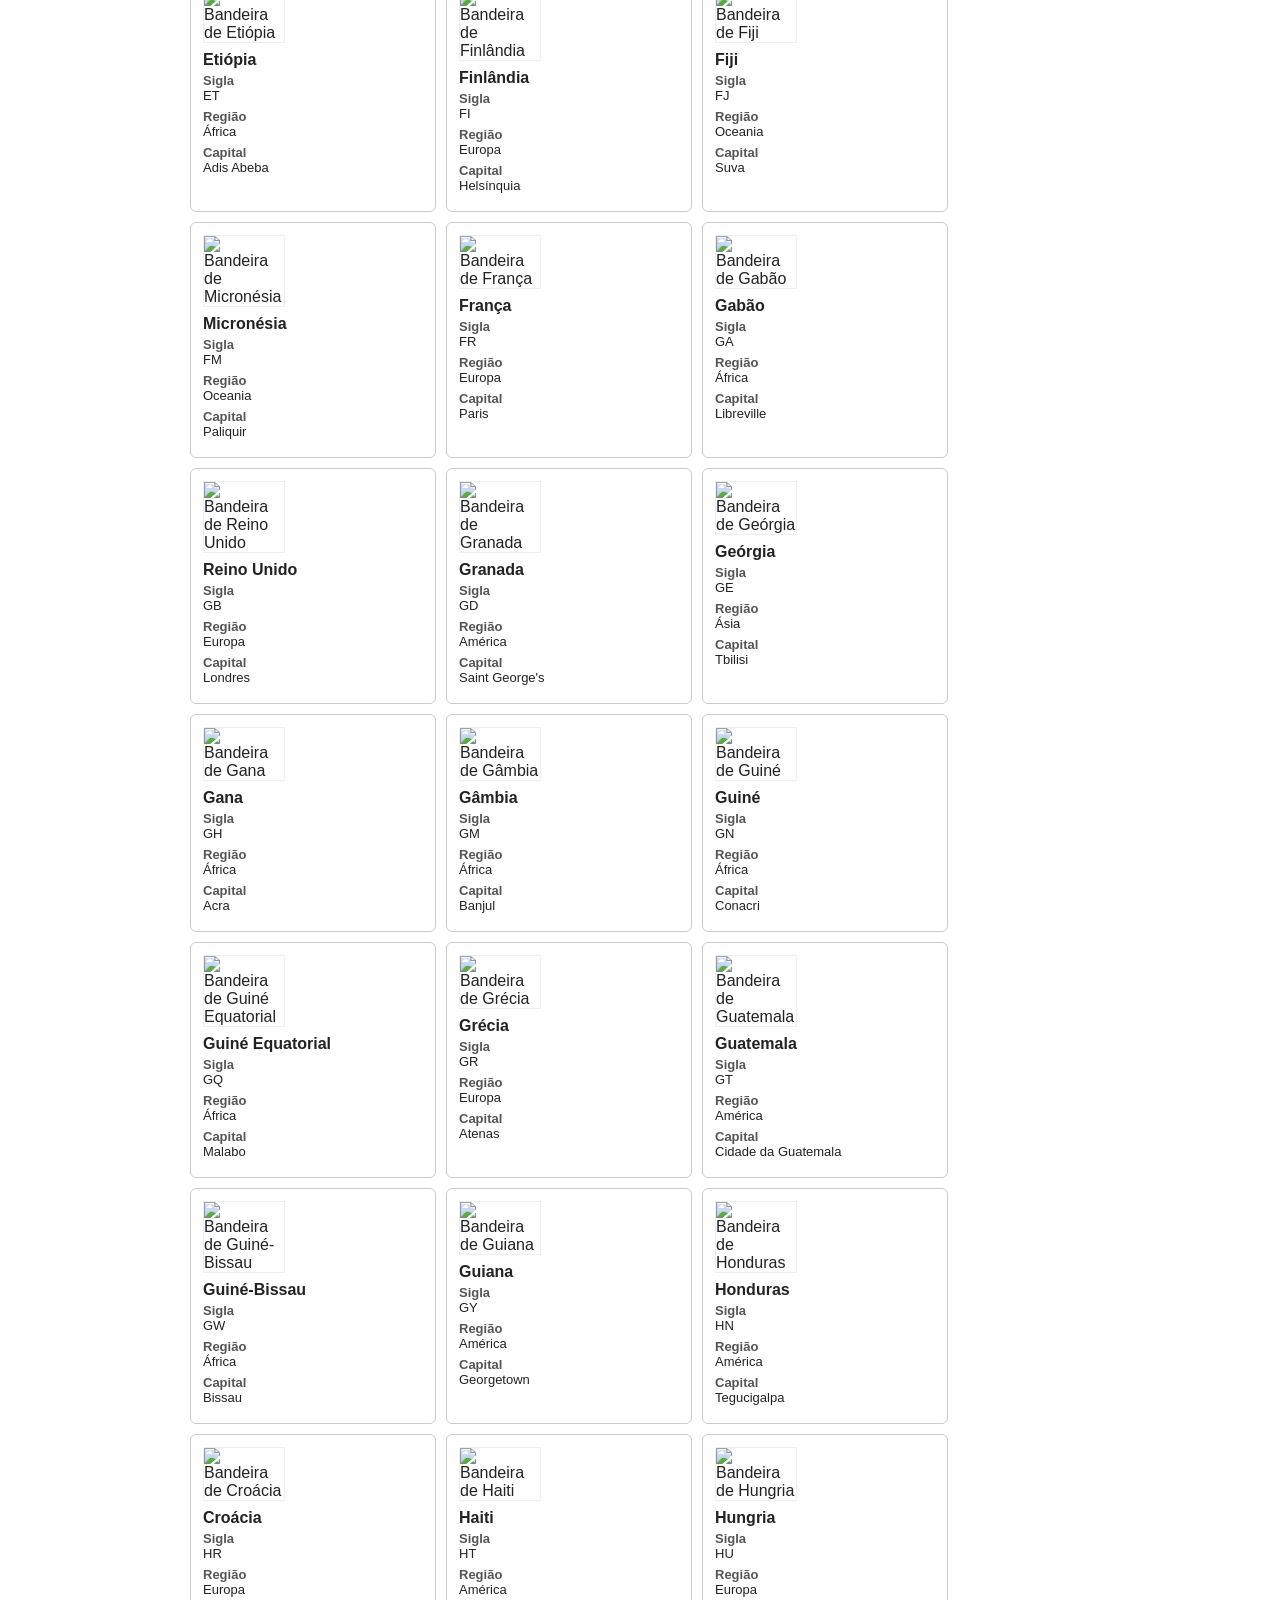
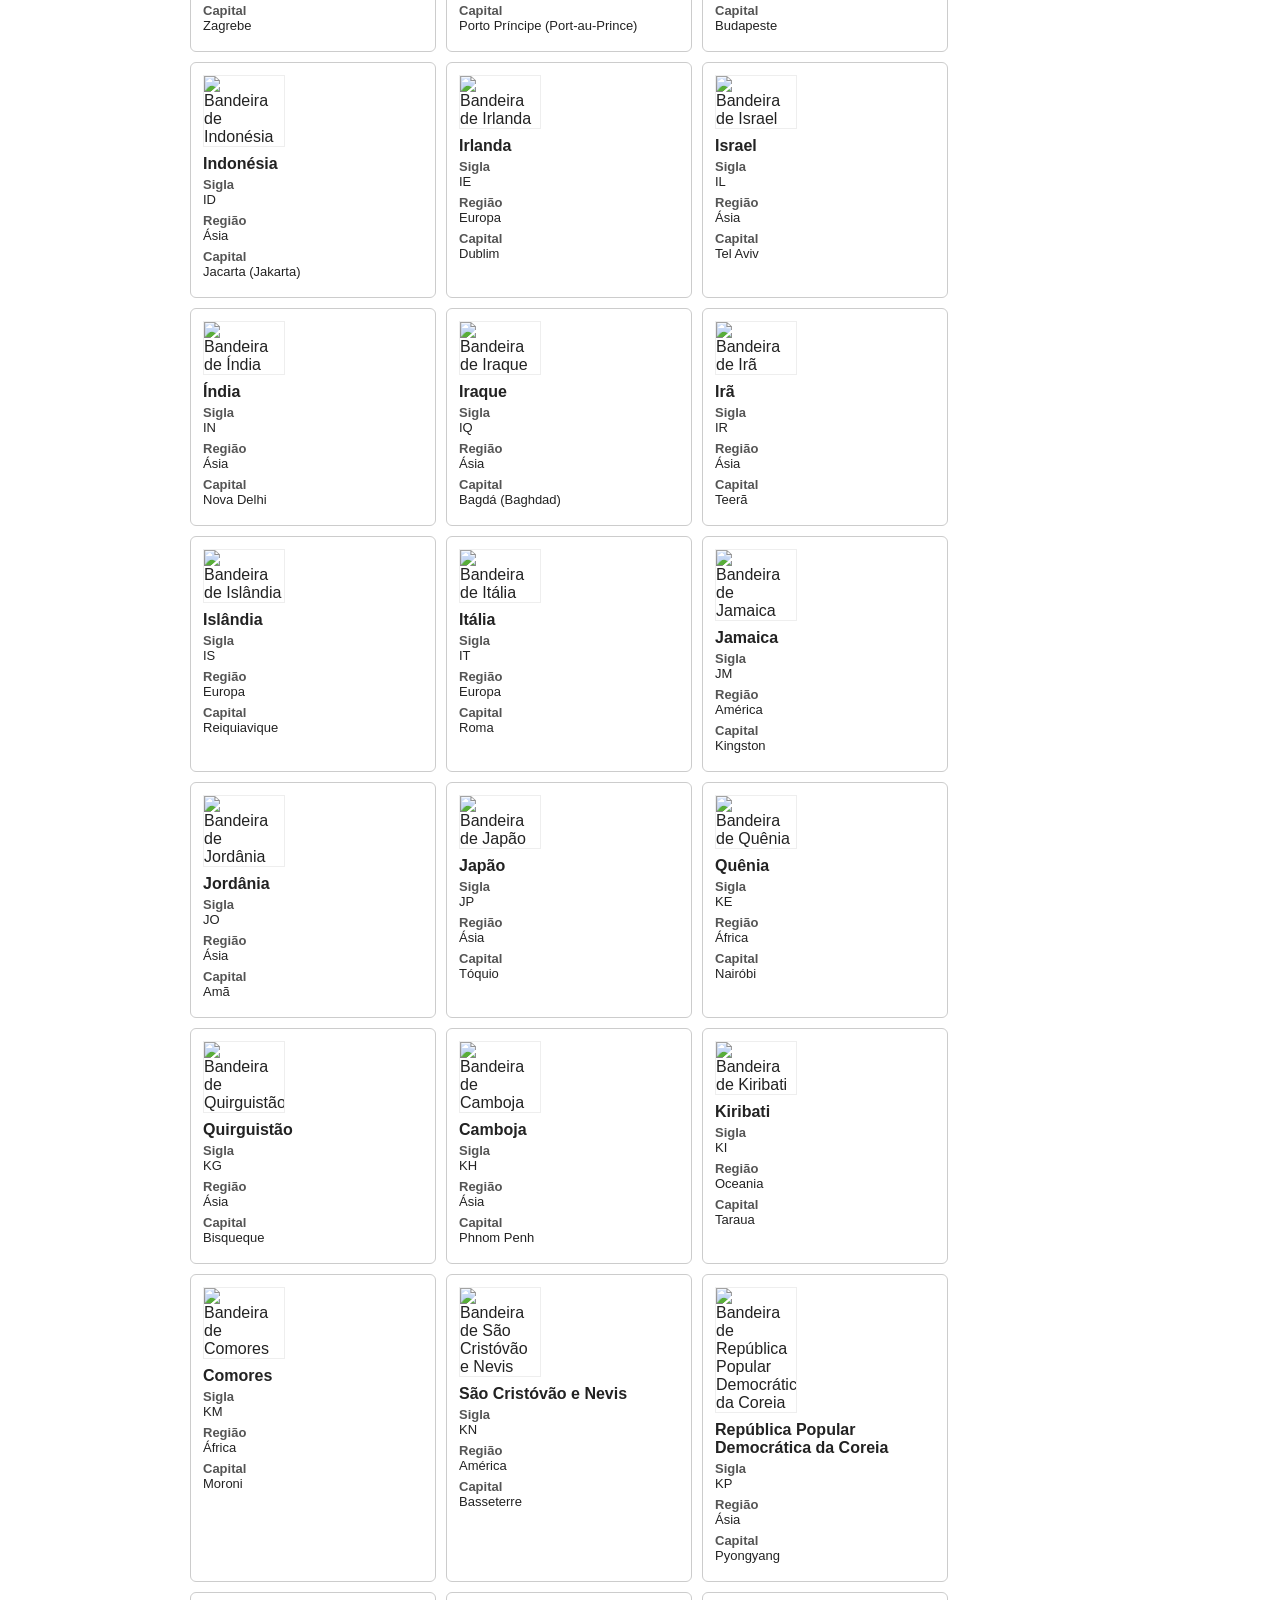
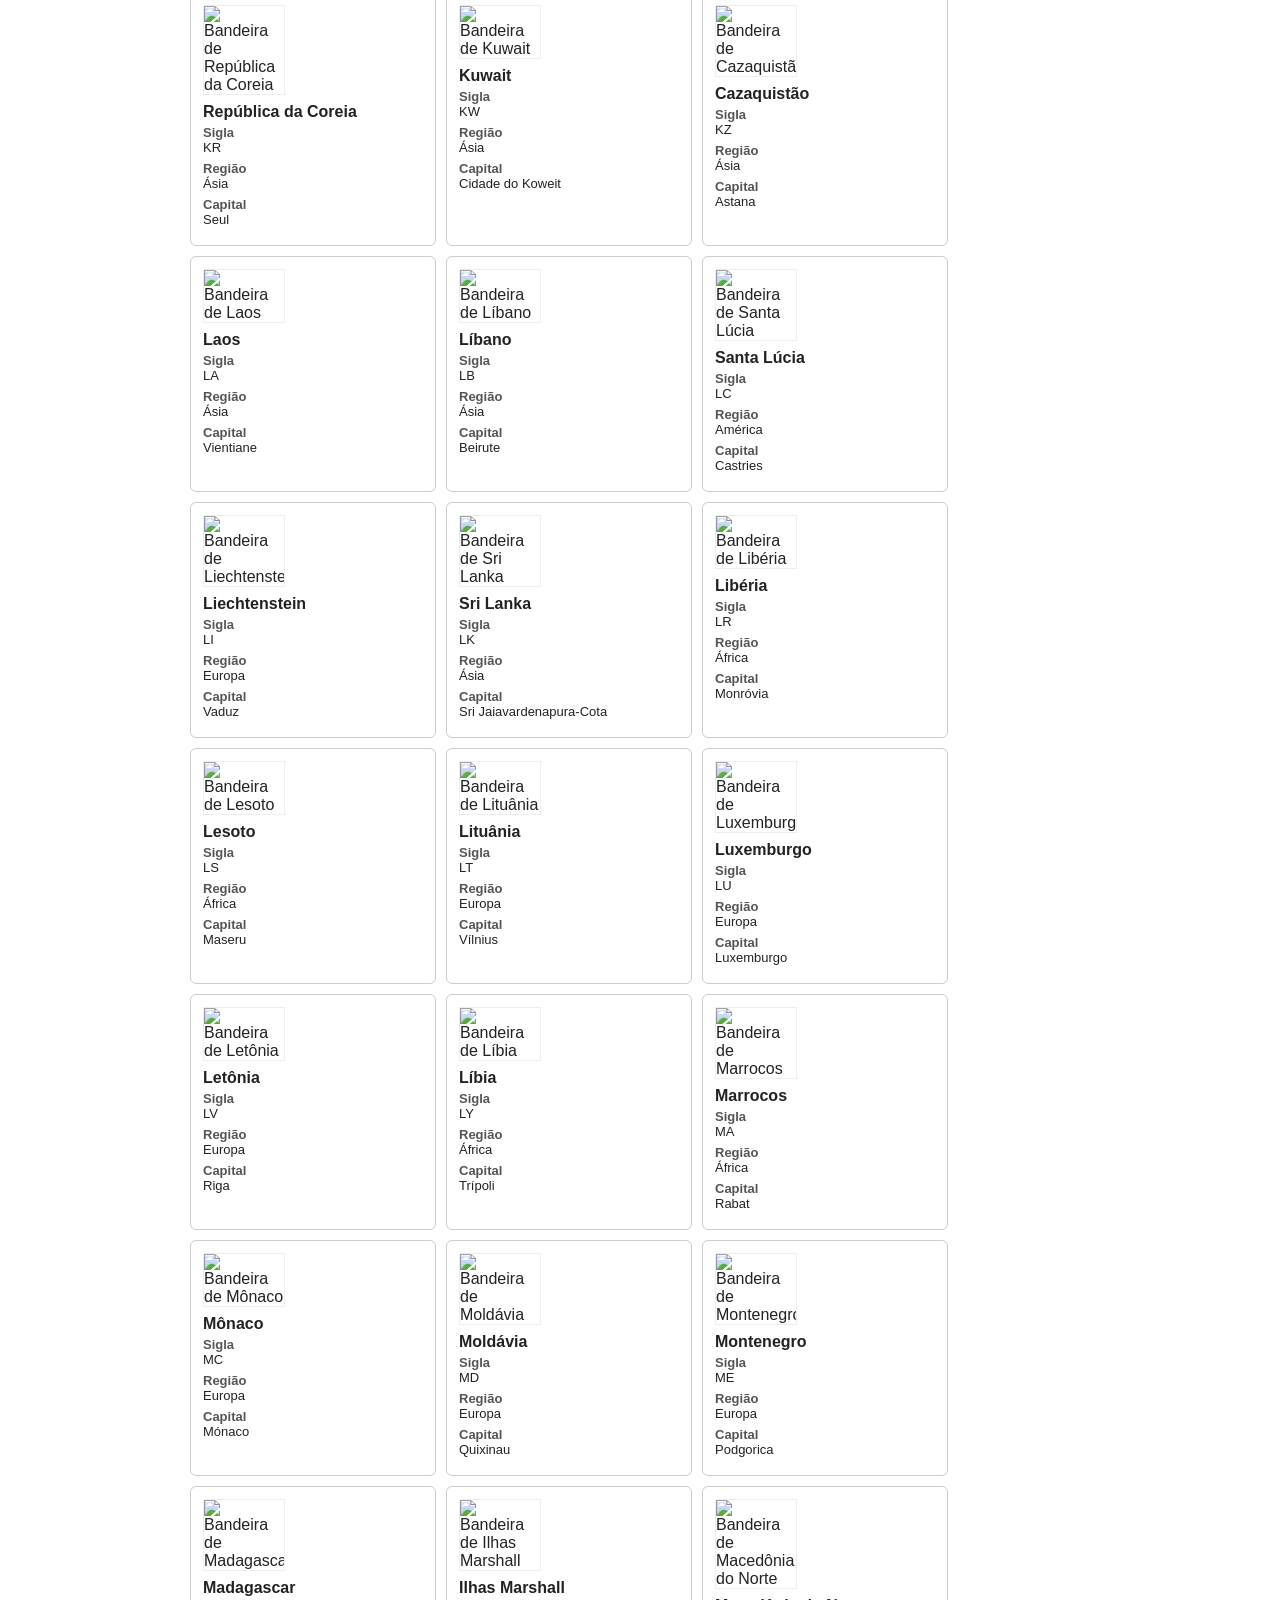
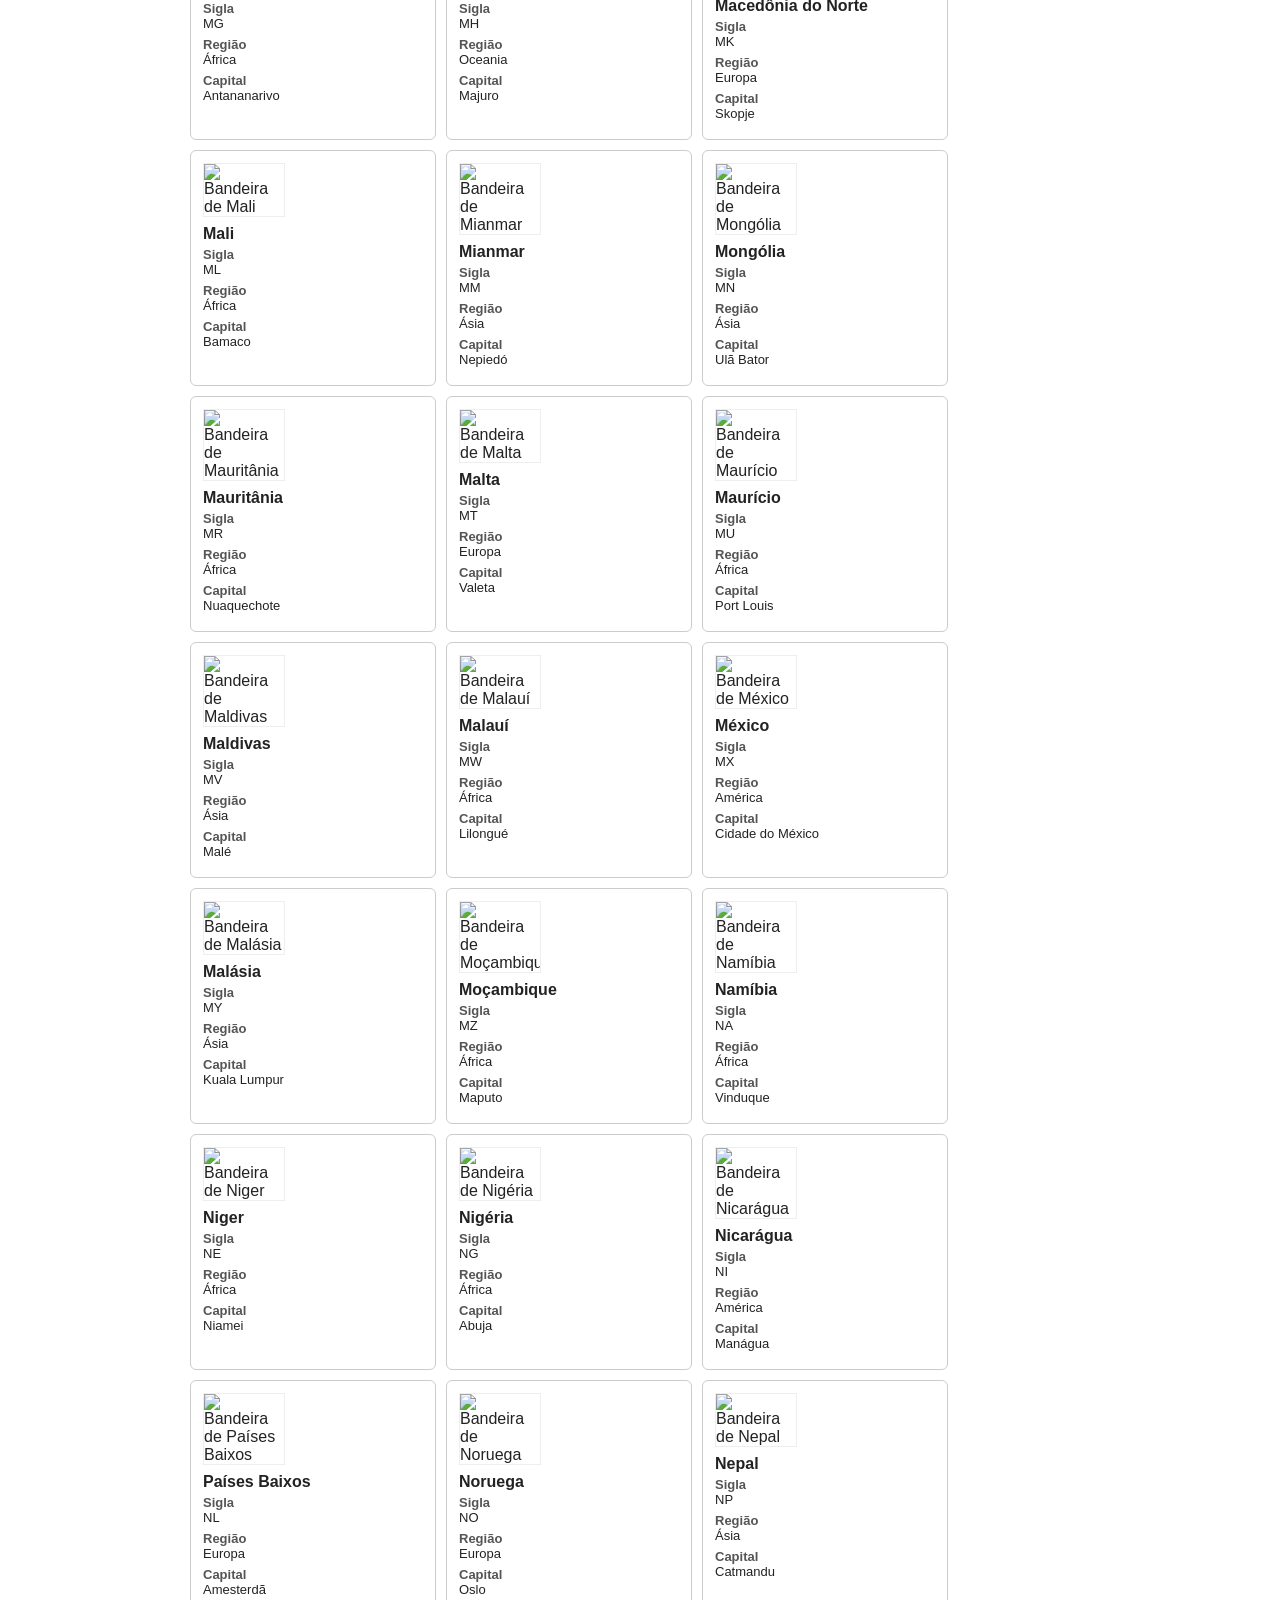
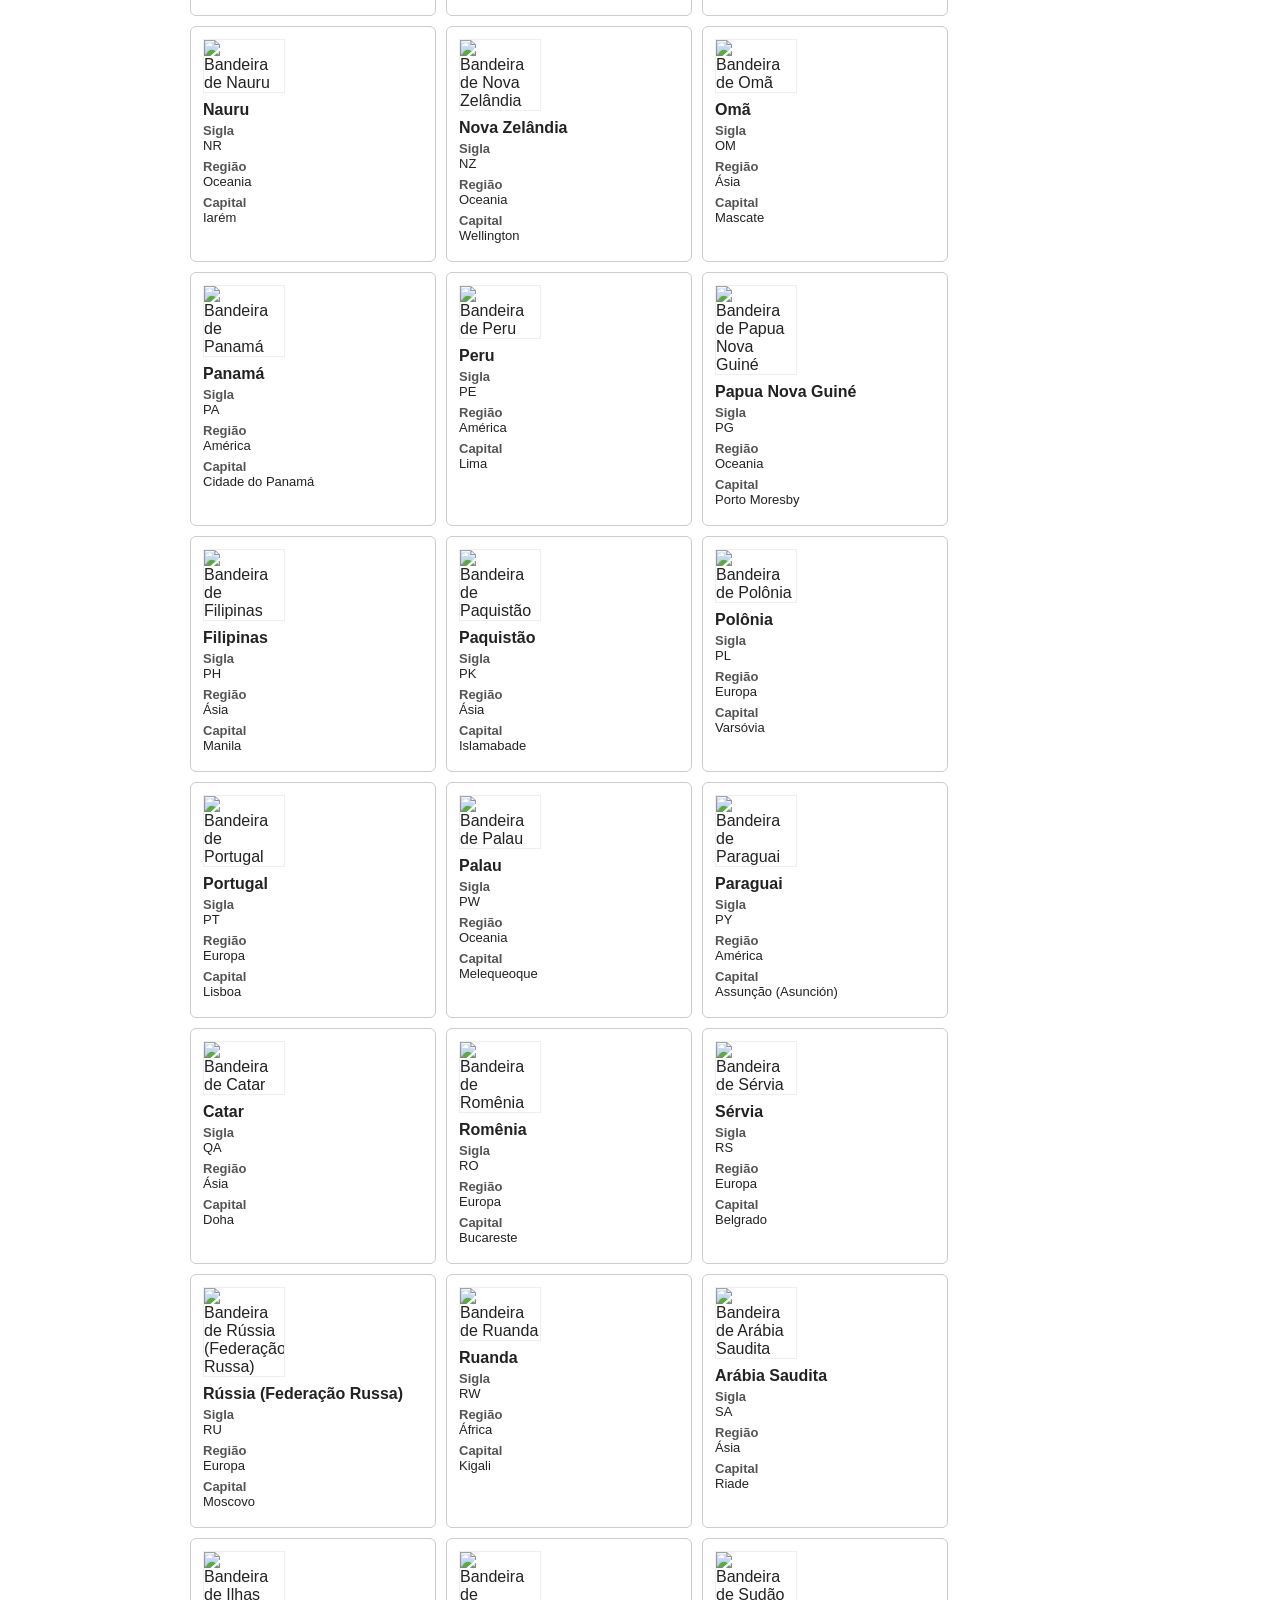
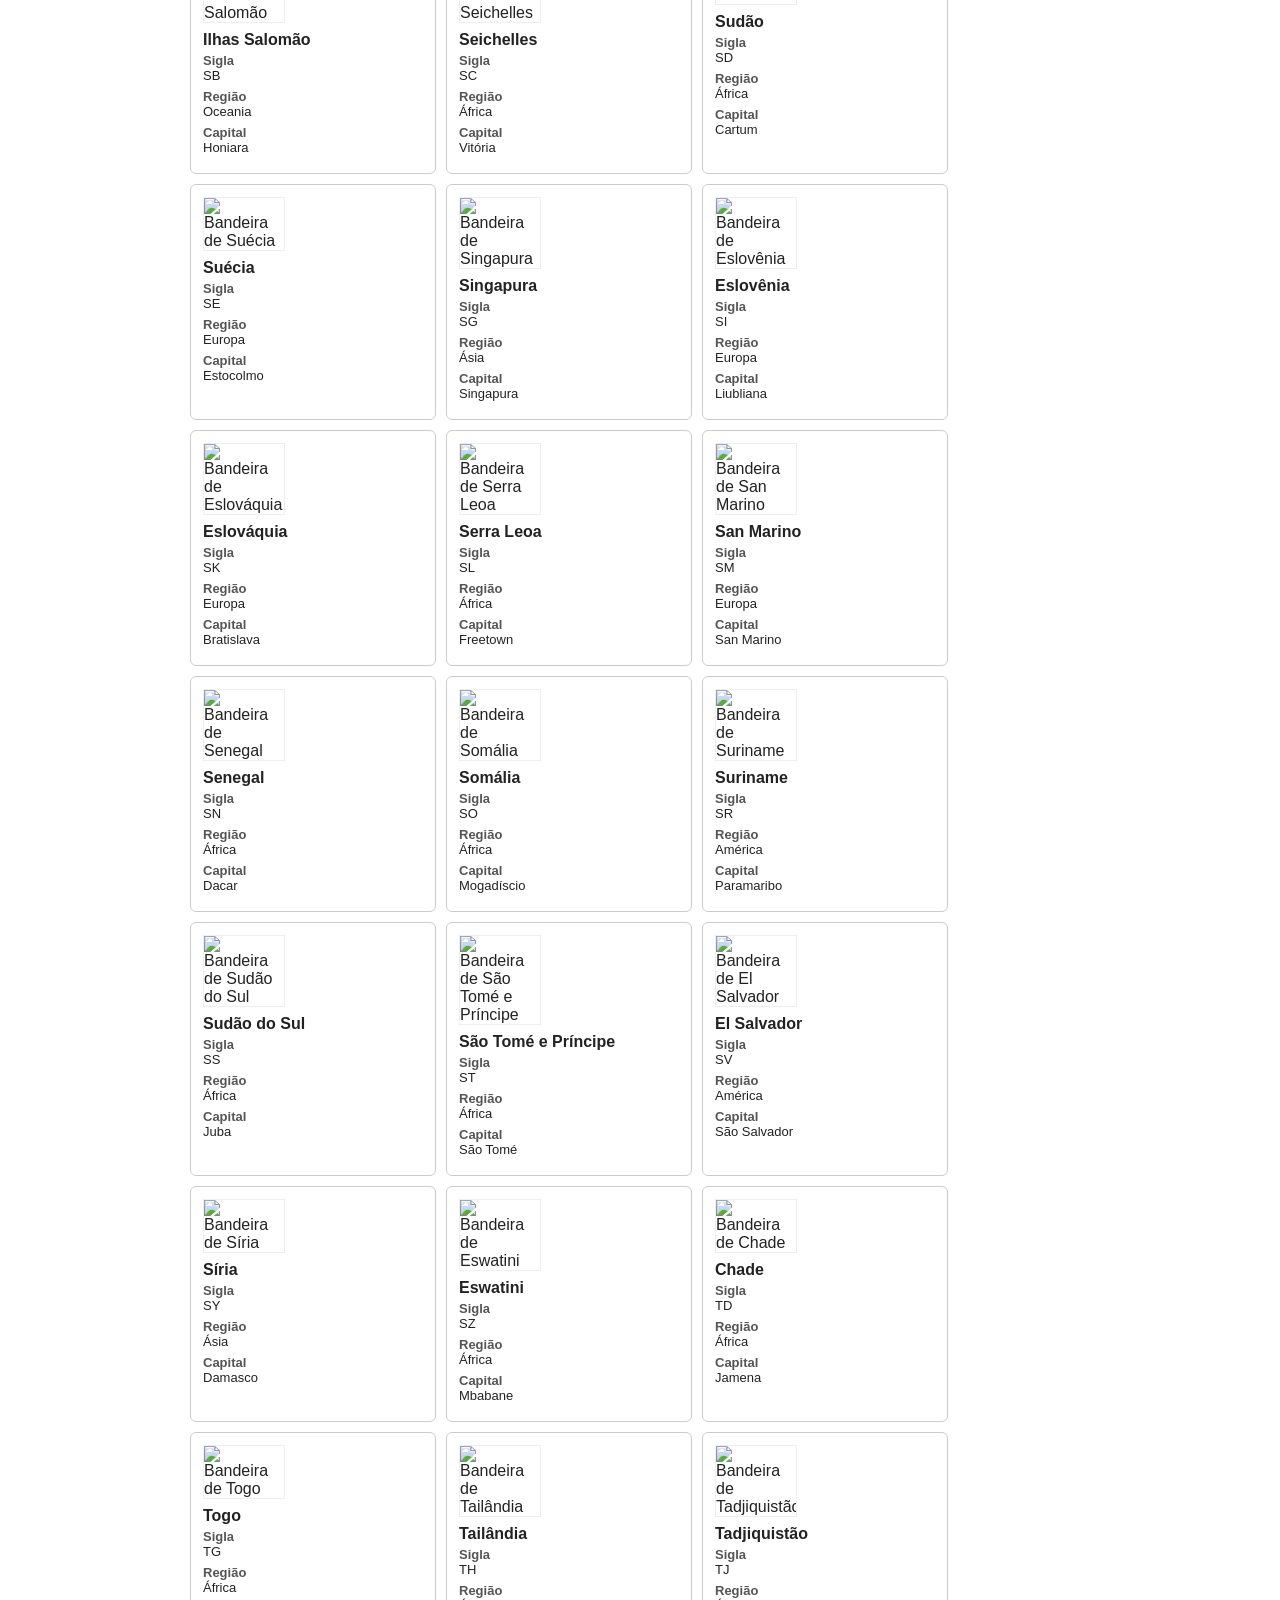
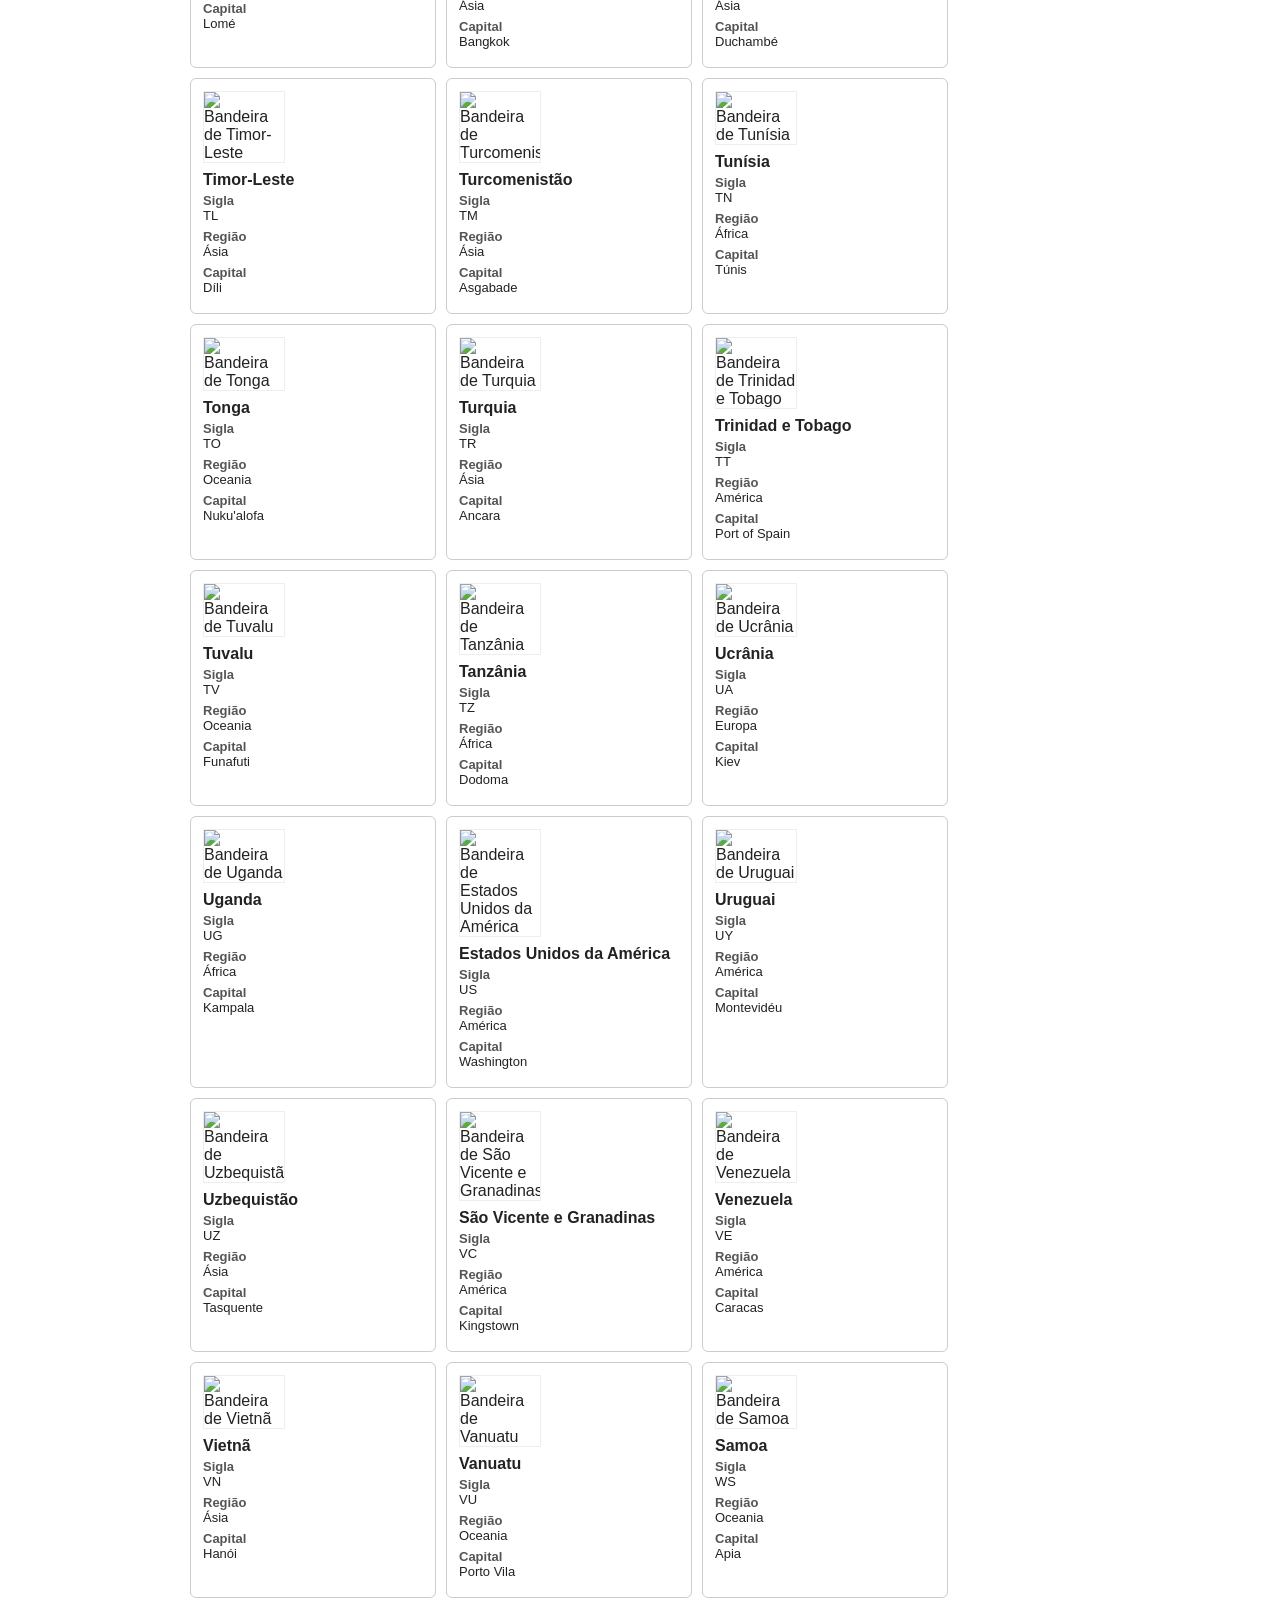
==== commit e8d5ed65: "exercicios parte 2" ====
--- a/aluno/paises/paises-detalhes.html
+++ b/aluno/paises/paises-detalhes.html
@@ -13,6 +13,8 @@
 			<a href="index.html">1. Lista de países</a>
 			<a href="paises-cor.html">2. Lista com cor</a>
 			<a href="paises-detalhes.html">3. Lista com detalhes e bandeiras</a>
+			<a href="paises-continentes.html">4. Filtro de continentes</a>
+			<a href="paises-moeda.html">5. Filtro de moeda</a>
 		</nav>
 	</header>
 
